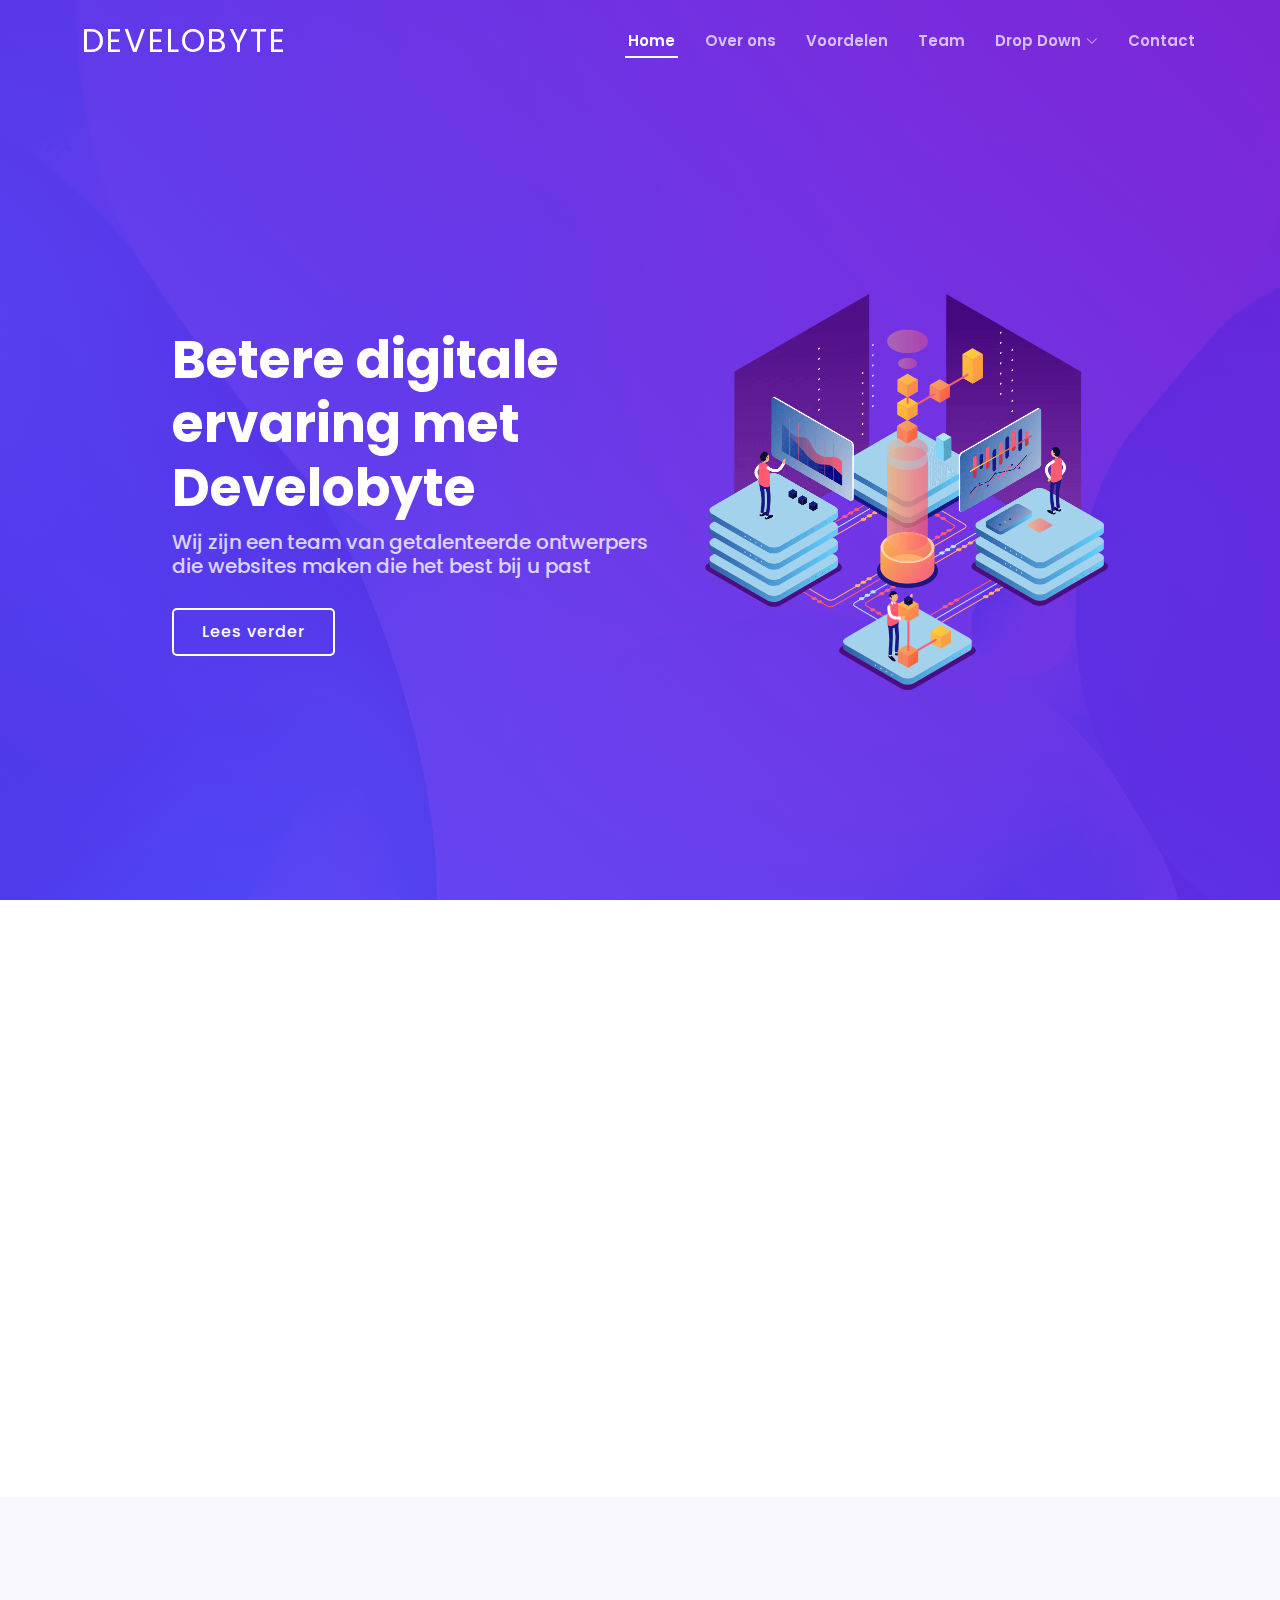
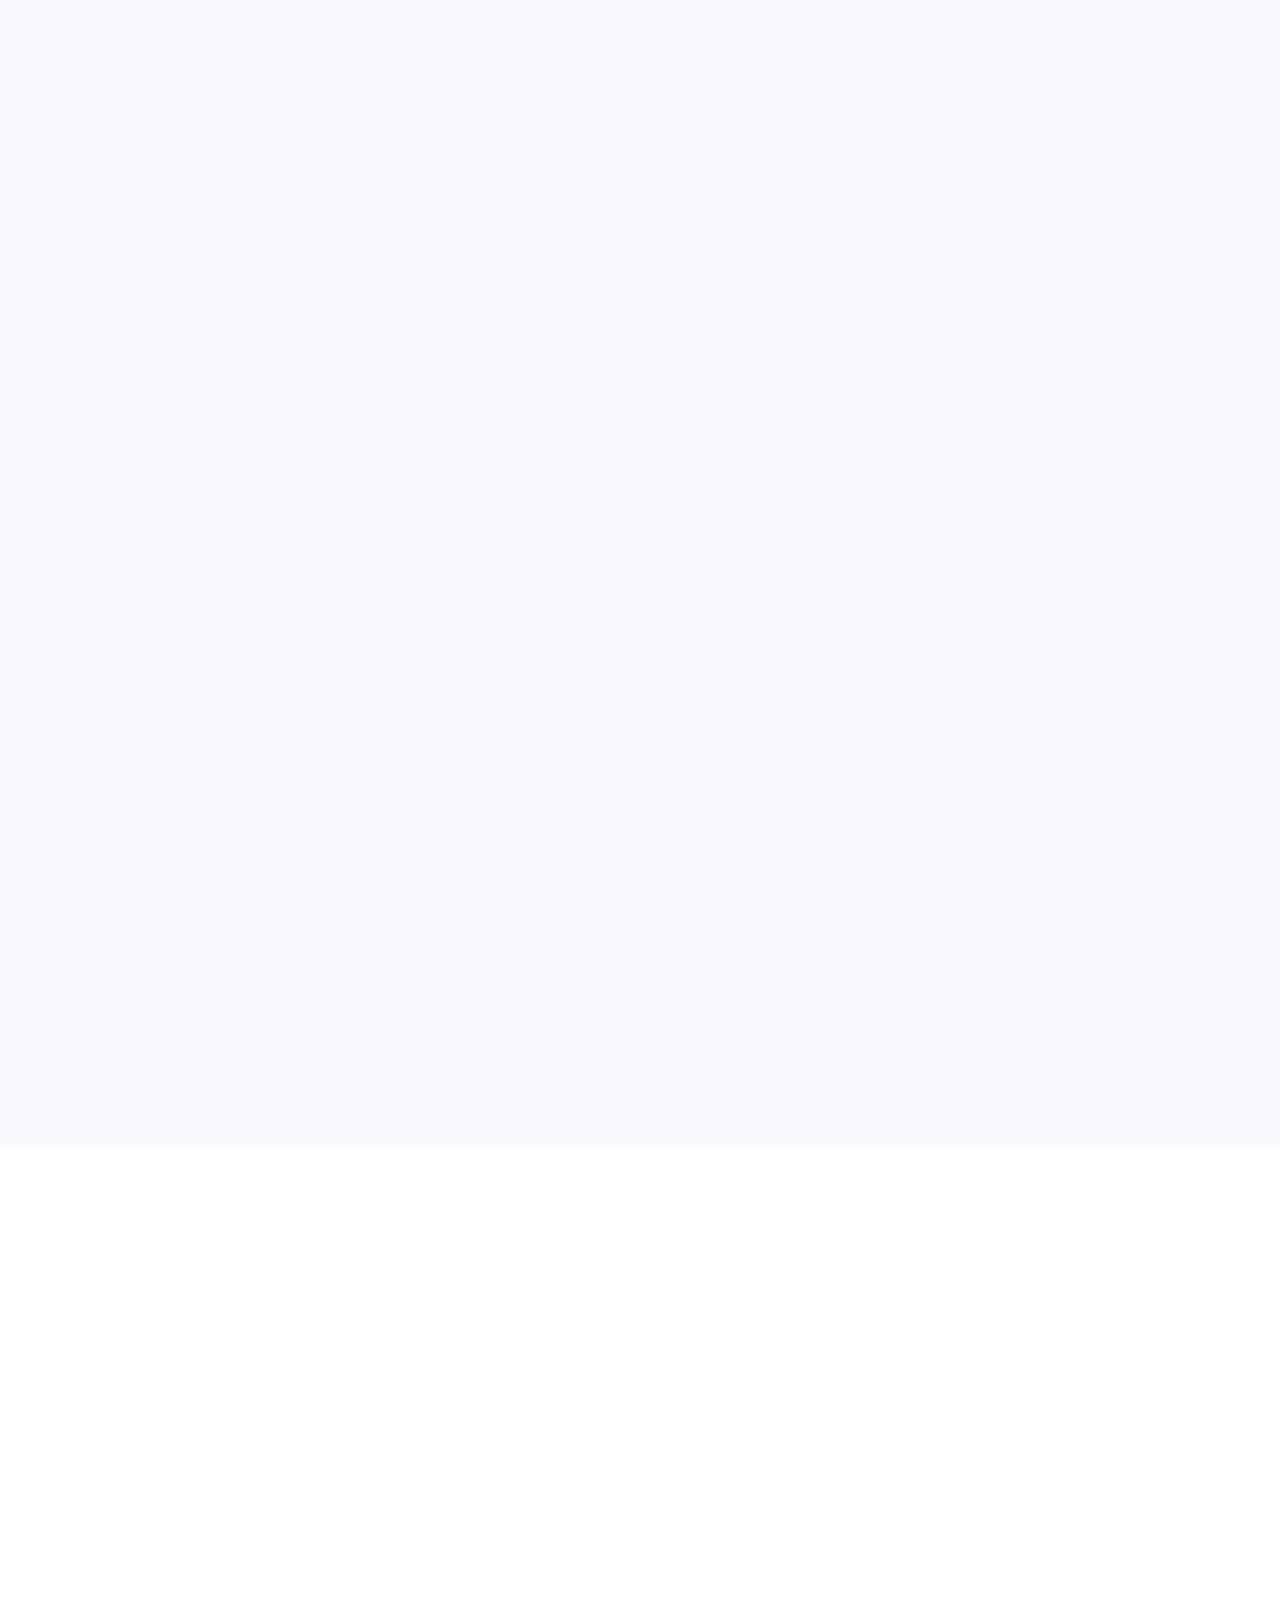
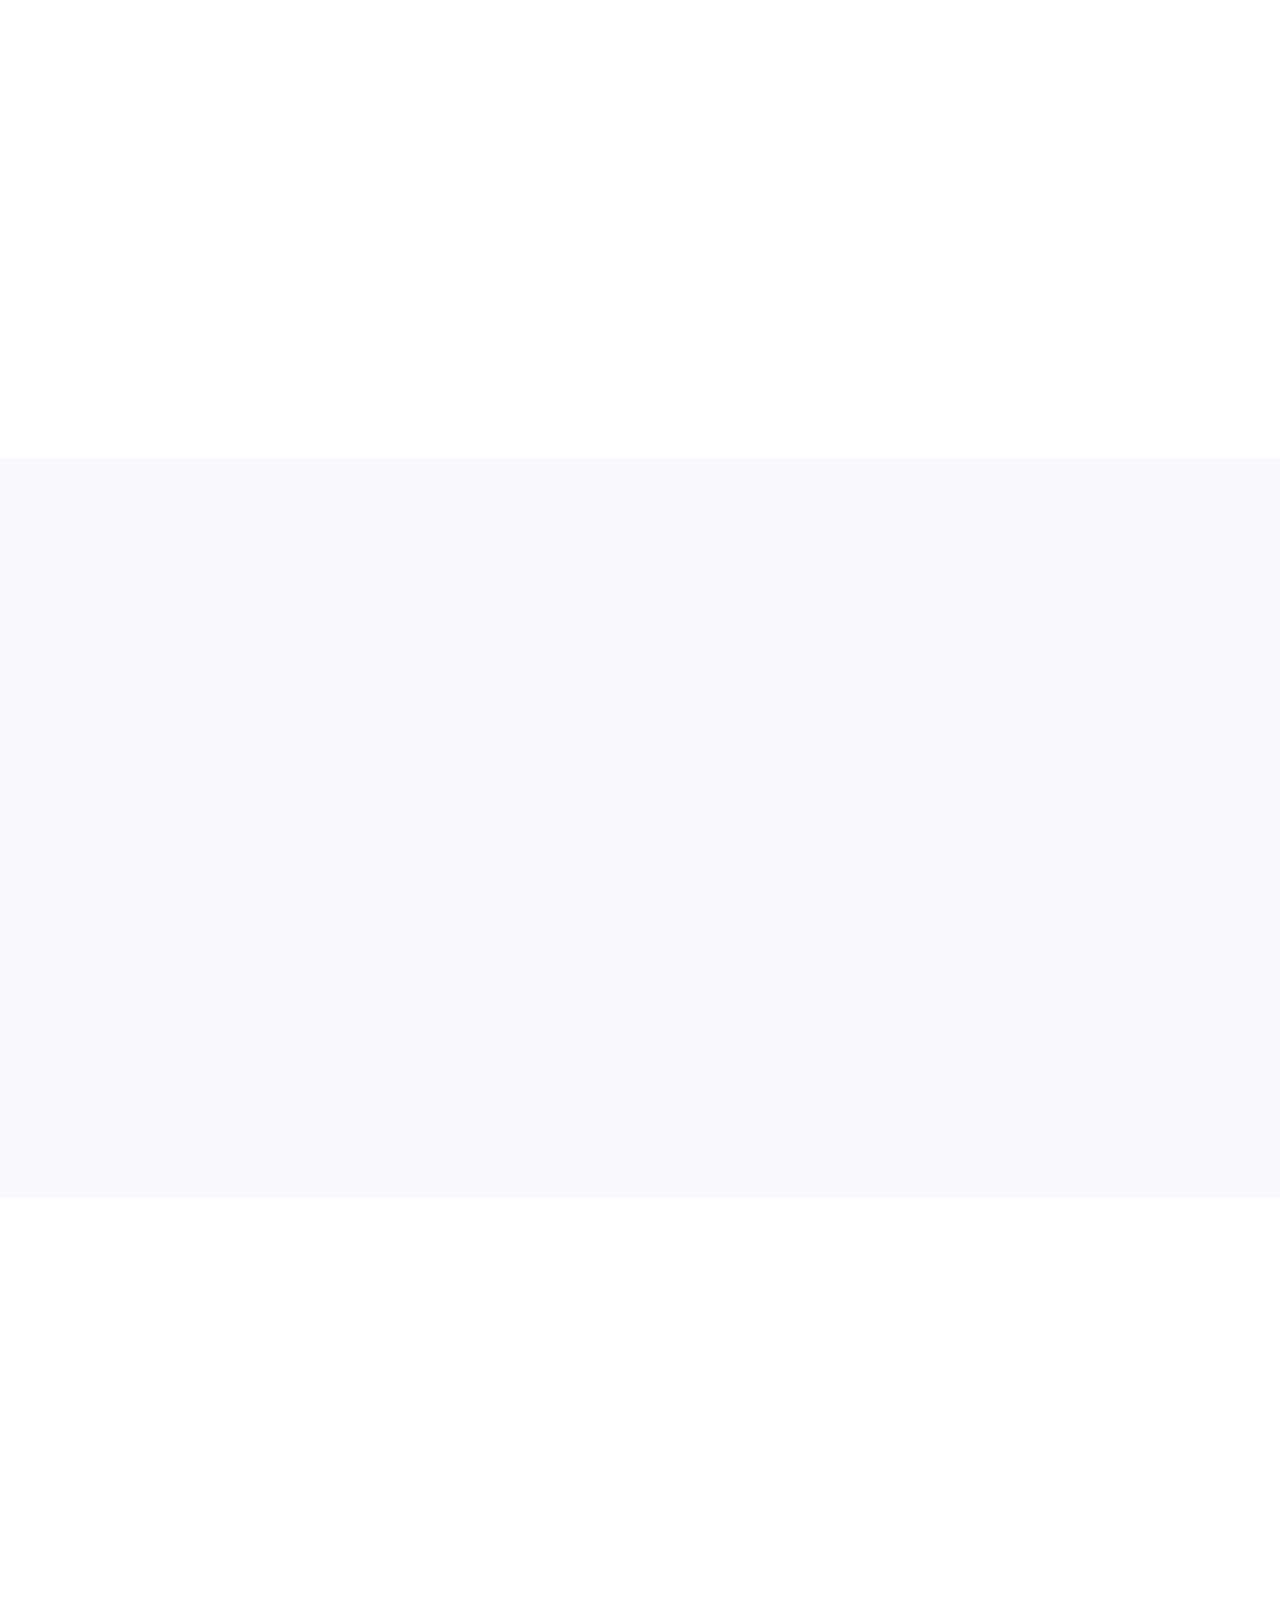
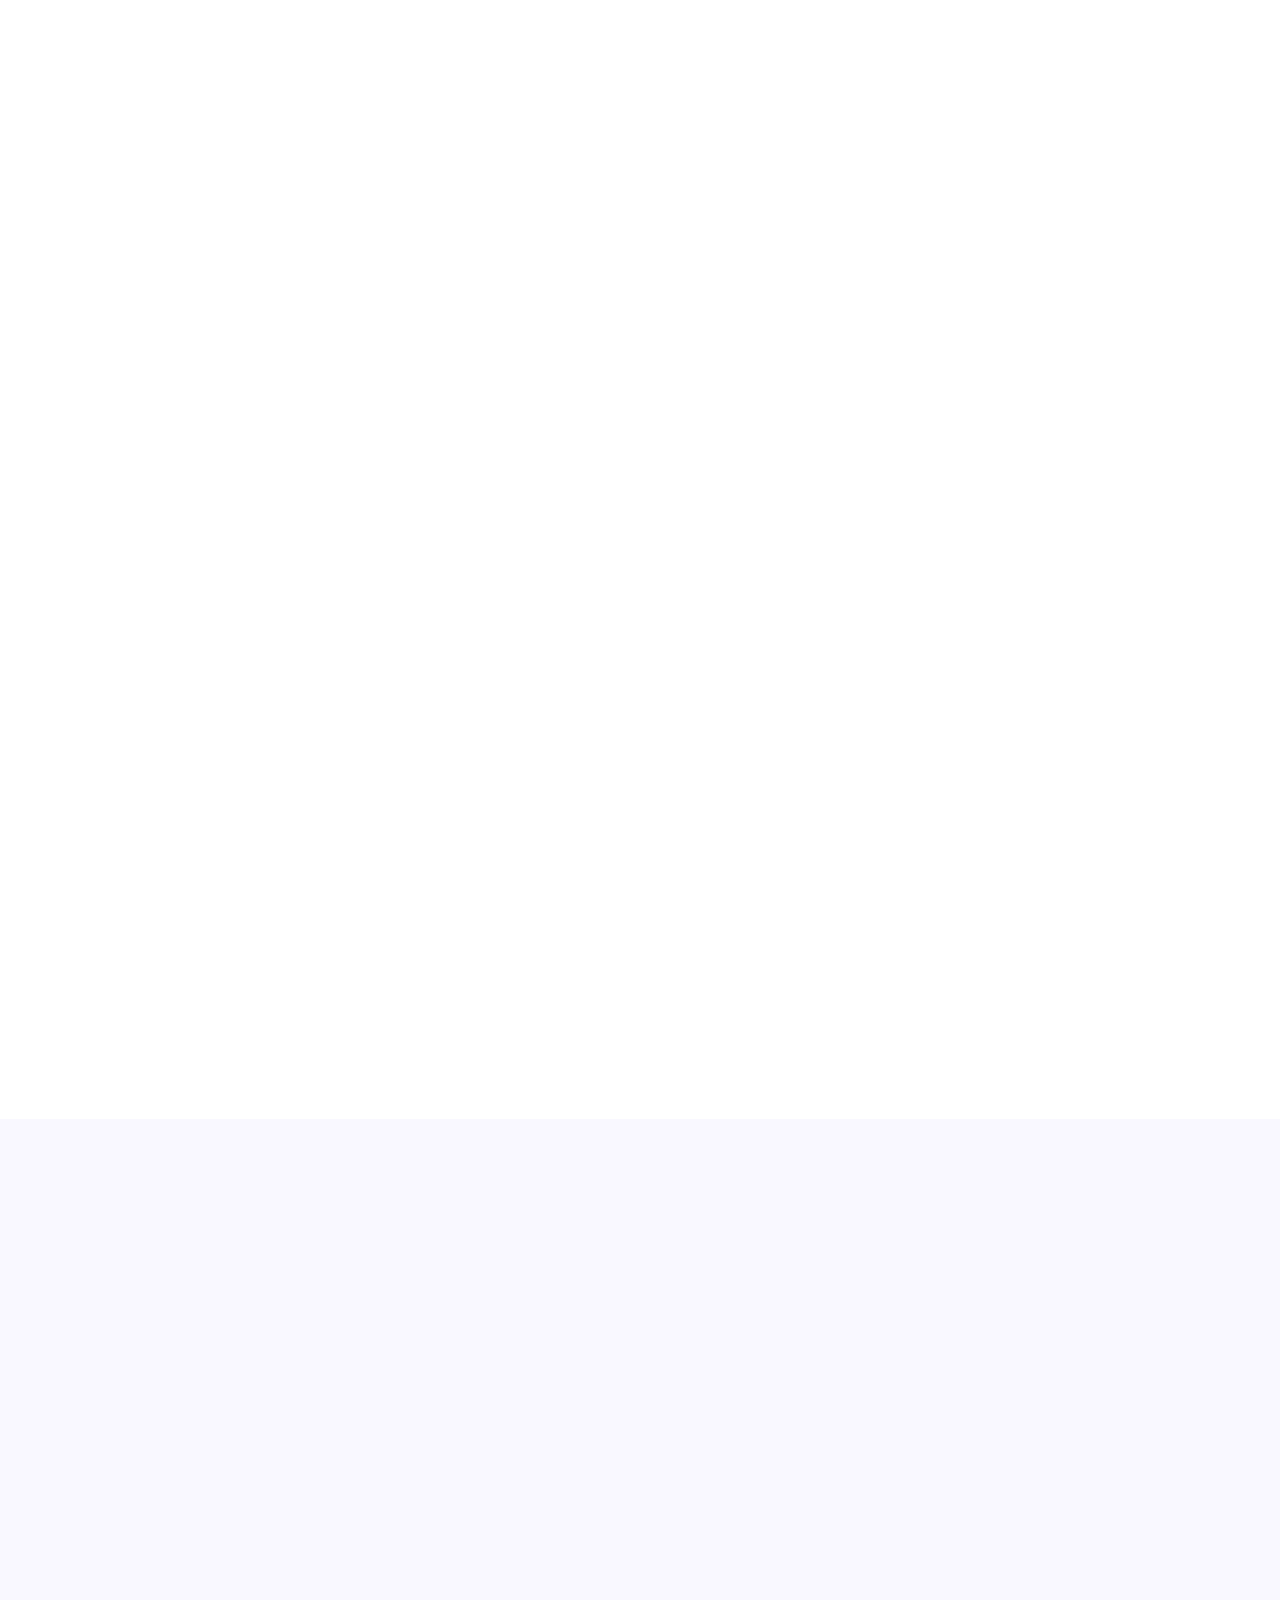
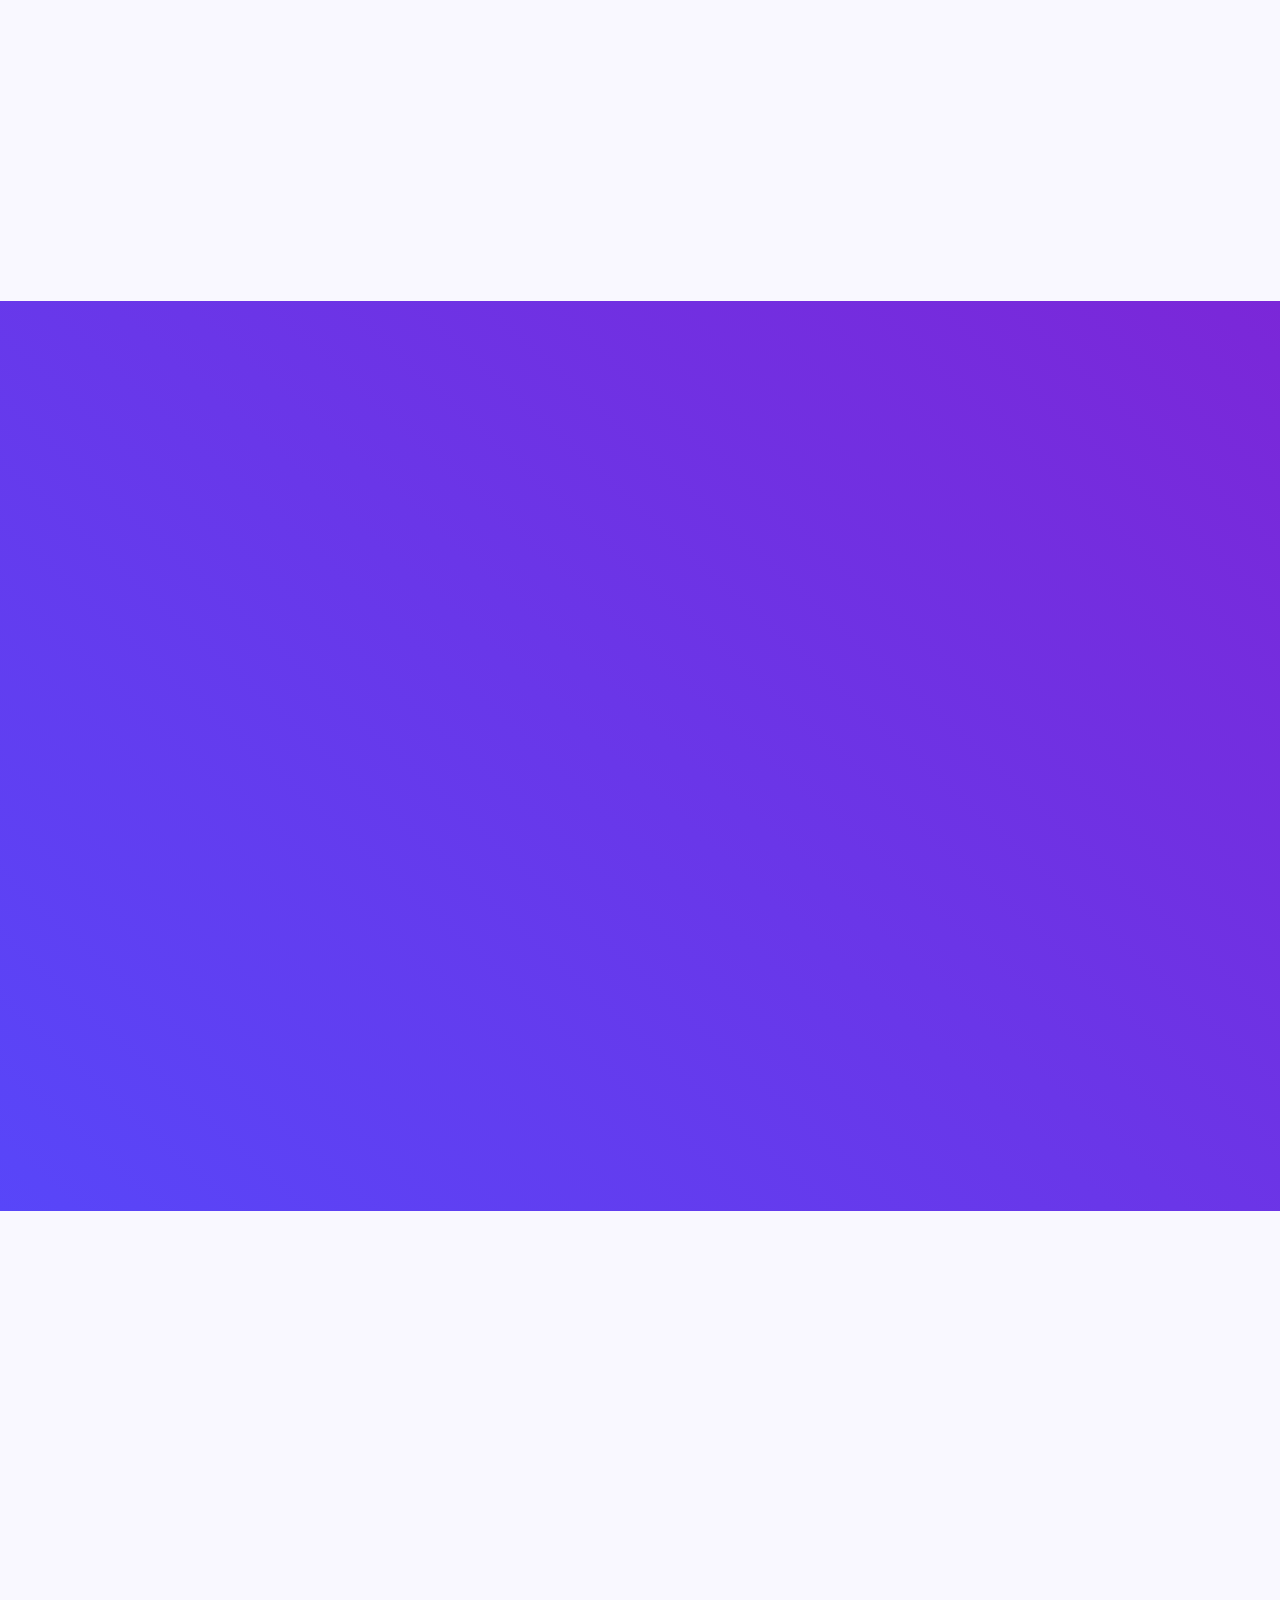
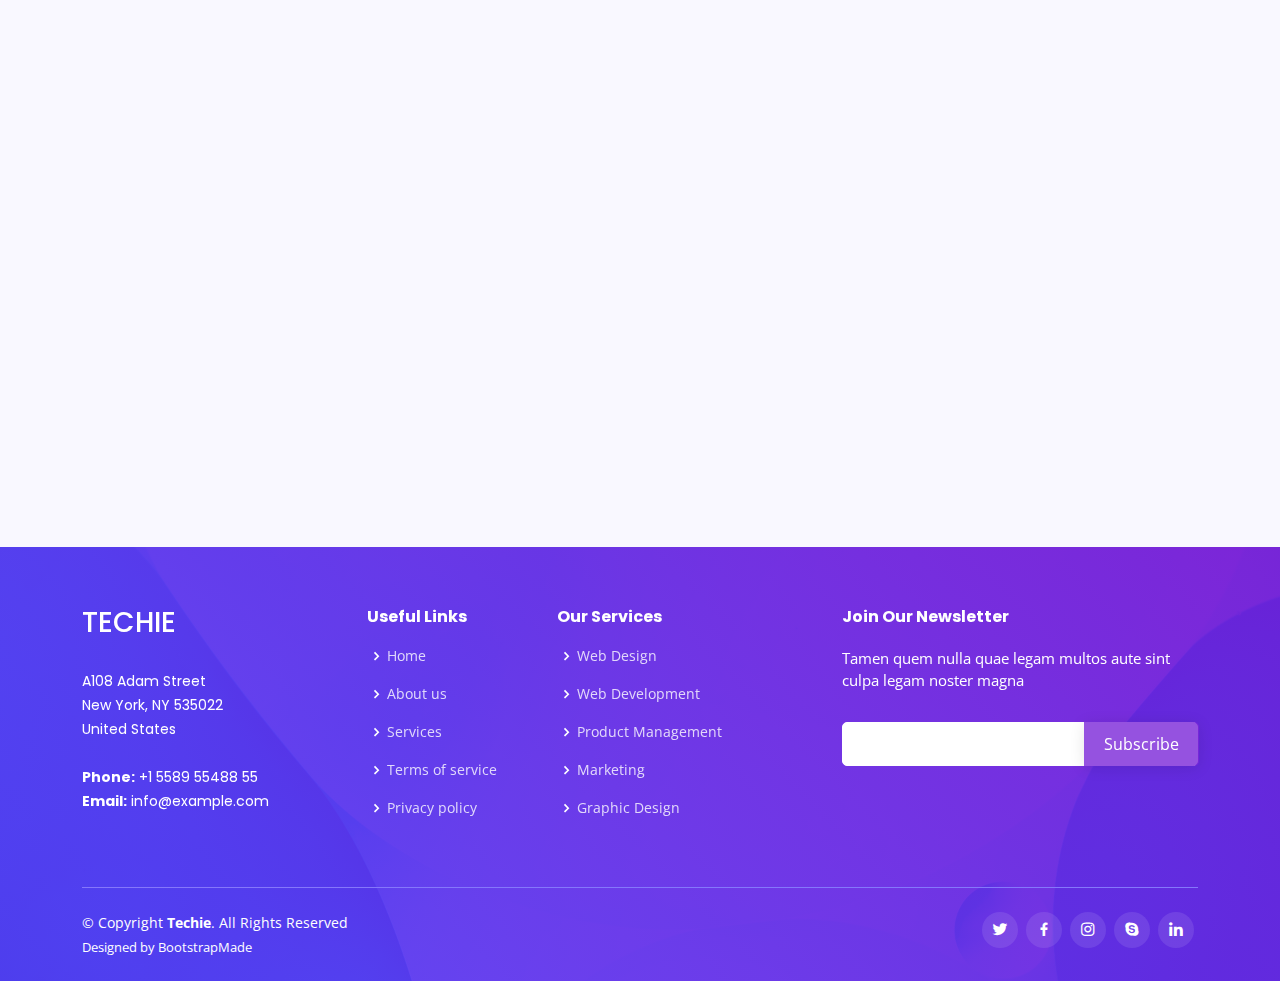
==== index.html @ fe15043e "Initial commit" ====
<!DOCTYPE html>
<html lang="en">

<head>
  <meta charset="utf-8">
  <meta content="width=device-width, initial-scale=1.0" name="viewport">

  <title>Develobyte</title>
  <meta content="Develobyte" name="description">
  <meta content="Develobyte" name="keywords">

  <!-- Favicons -->
  <link href="assets/img/favicon.png" rel="icon">
  <link href="assets/img/apple-touch-icon.png" rel="apple-touch-icon">

  <!-- Google Fonts -->
  <link href="https://fonts.googleapis.com/css?family=Open+Sans:300,300i,400,400i,600,600i,700,700i|Roboto:300,300i,400,400i,500,500i,600,600i,700,700i|Poppins:300,300i,400,400i,500,500i,600,600i,700,700i" rel="stylesheet">

  <!-- Vendor CSS Files -->
  <link href="assets/vendor/aos/aos.css" rel="stylesheet">
  <link href="assets/vendor/bootstrap/css/bootstrap.min.css" rel="stylesheet">
  <link href="assets/vendor/bootstrap-icons/bootstrap-icons.css" rel="stylesheet">
  <link href="assets/vendor/boxicons/css/boxicons.min.css" rel="stylesheet">
  <link href="assets/vendor/glightbox/css/glightbox.min.css" rel="stylesheet">
  <link href="assets/vendor/swiper/swiper-bundle.min.css" rel="stylesheet">

  <!-- Template Main CSS File -->
  <link href="assets/css/style.css" rel="stylesheet">

  <!-- =======================================================
  * Template Name: Techie
  * Updated: Sep 18 2023 with Bootstrap v5.3.2
  * Template URL: https://bootstrapmade.com/techie-free-skin-bootstrap-3/
  * Author: BootstrapMade.com
  * License: https://bootstrapmade.com/license/
  ======================================================== -->
</head>

<body>

  <!-- ======= Header ======= -->
  <header id="header" class="fixed-top ">
    <div class="container d-flex align-items-center justify-content-between">
      <h1 class="logo"><a href="index.html">Develobyte</a></h1>
      <!-- Uncomment below if you prefer to use an image logo -->
      <!-- <a href="index.html" class="logo"><img src="assets/img/logo.png" alt="" class="img-fluid"></a>-->

      <nav id="navbar" class="navbar">
        <ul>
          <li><a class="nav-link scrollto active" href="#hero">Home</a></li>
          <li><a class="nav-link scrollto" href="#about">Over ons</a></li>
          <li><a class="nav-link scrollto" href="#services">Voordelen</a></li>
          <!-- <li><a class="nav-link scrollto " href="#portfolio">Portfolio</a></li> -->
          <li><a class="nav-link scrollto" href="#team">Team</a></li>
          <li class="dropdown"><a href="#"><span>Drop Down</span> <i class="bi bi-chevron-down"></i></a>
            <ul>
              <li><a href="#">Drop Down 1</a></li>
              <li class="dropdown"><a href="#"><span>Deep Drop Down</span> <i class="bi bi-chevron-right"></i></a>
                <ul>
                  <li><a href="#">Deep Drop Down 1</a></li>
                  <li><a href="#">Deep Drop Down 2</a></li>
                  <li><a href="#">Deep Drop Down 3</a></li>
                  <li><a href="#">Deep Drop Down 4</a></li>
                  <li><a href="#">Deep Drop Down 5</a></li>
                </ul>
              </li>
              <li><a href="#">Drop Down 2</a></li>
              <li><a href="#">Drop Down 3</a></li>
              <li><a href="#">Drop Down 4</a></li>
            </ul>
          </li>
          <li><a class="nav-link scrollto" href="#contact">Contact</a></li>
          <!-- <li><a class="getstarted scrollto" href="#about">Begin eraan!</a></li> -->
        </ul>
        <i class="bi bi-list mobile-nav-toggle"></i>
      </nav><!-- .navbar -->

    </div>
  </header><!-- End Header -->

  <!-- ======= Hero Section ======= -->
  <section id="hero" class="d-flex align-items-center">

    <div class="container-fluid" data-aos="fade-up">
      <div class="row justify-content-center">
        <div class="col-xl-5 col-lg-6 pt-3 pt-lg-0 order-2 order-lg-1 d-flex flex-column justify-content-center">
          <h1>Betere digitale ervaring met Develobyte</h1>
          <h2>Wij zijn een team van getalenteerde ontwerpers die websites maken die het best bij u past</h2>
          <div><a href="#about" class="btn-get-started scrollto">Lees verder</a></div>
        </div>
        <div class="col-xl-4 col-lg-6 order-1 order-lg-2 hero-img" data-aos="zoom-in" data-aos-delay="150">
          <img src="assets/img/hero-img.png" class="img-fluid animated" alt="">
        </div>
      </div>
    </div>

  </section><!-- End Hero -->

  <main id="main">

    <!-- ======= About Section ======= -->
    <section id="about" class="about">
      <div class="container">

        <div class="row">
          <div class="col-lg-6 order-1 order-lg-2" data-aos="zoom-in" data-aos-delay="150">
            <img src="assets/img/about.jpg" class="img-fluid" alt="">
          </div>
          <div class="col-lg-6 pt-4 pt-lg-0 order-2 order-lg-1 content" data-aos="fade-right">
            <h3>Wie zijn wij?</h3>
            <p class="fst-italic">
              Wij zijn een webdesign bedrijf die zich focust op het maken van websites voor kleine bedrijven.
            </p>
            <ul>
              <li><i class="bi bi-check-circle"></i> We bieden websites aan die het best bij uw bedrijf past</li>
              <li><i class="bi bi-check-circle"></i> We zorgen ervoor dat ze compatibel zijn op alle apparaten</li>
              <li><i class="bi bi-check-circle"></i> We maken de website gebruiksvriendelijk voor uw klanten</li>
            </ul>
            <a href="#services" class="read-more" style="padding-right:1.5rem;"> Lees verder<i class="bi bi-long-arrow-right"></i></a>
          </div>
        </div>

      </div>
    </section><!-- End About Section -->
    <!-- ======= Counts Section ======= -->
    <!--     <section id="counts" class="counts">
      <div class="container">

        <div class="row counters">

          <div class="col-lg-3 col-6 text-center">
            <span data-purecounter-start="0" data-purecounter-end="232" data-purecounter-duration="1" class="purecounter"></span>
            <p>Clients</p>
          </div>

          <div class="col-lg-3 col-6 text-center">
            <span data-purecounter-start="0" data-purecounter-end="521" data-purecounter-duration="1" class="purecounter"></span>
            <p>Projects</p>
          </div>

          <div class="col-lg-3 col-6 text-center">
            <span data-purecounter-start="0" data-purecounter-end="1463" data-purecounter-duration="1" class="purecounter"></span>
            <p>Hours Of Support</p>
          </div>

          <div class="col-lg-3 col-6 text-center">
            <span data-purecounter-start="0" data-purecounter-end="15" data-purecounter-duration="1" class="purecounter"></span>
            <p>Hard Workers</p>
          </div>

        </div>

      </div>
    </section>
    -->
    <!-- End Counts Section -->

    <!-- ======= Services Section ======= -->
    <section id="services" class="services section-bg">
      <div class="container" data-aos="fade-up">

        <div class="section-title">
          <h2>Voordelen</h2>
          <p>Wat kunt u verwachten als u voor Develobyte kiest?</p>
        </div>

        <div class="row gy-4">
          <div class="col-lg-4 col-md-6 d-flex align-items-stretch" data-aos="zoom-in" data-aos-delay="100">
            <div class="icon-box iconbox-blue">
              <div class="icon">
                <svg width="100" height="100" viewBox="0 0 600 600" xmlns="http://www.w3.org/2000/svg">
                  <path stroke="none" stroke-width="0" fill="#f5f5f5" d="M300,521.0016835830174C376.1290562159157,517.8887921683347,466.0731472004068,529.7835943286574,510.70327084640275,468.03025145048787C554.3714126377745,407.6079735673963,508.03601936045806,328.9844924480964,491.2728898941984,256.3432110539036C474.5976632858925,184.082847569629,479.9380746630129,96.60480741107993,416.23090153303,58.64404602377083C348.86323505073057,18.502131276798302,261.93793281208167,40.57373210992963,193.5410806939664,78.93577620505333C130.42746243093433,114.334589627462,98.30271207620316,179.96522072025542,76.75703585869454,249.04625023123273C51.97151888228291,328.5150500222984,13.704378332031375,421.85034740162234,66.52175969318436,486.19268352777647C119.04800174914682,550.1803526380478,217.28368757567262,524.383925680826,300,521.0016835830174"></path>
                </svg>
                <i class="bx bxl-dribbble"></i>
              </div>
              <h4><a href="">SEO-vriendelijke Websites</a></h4>
              <p>Develobyte houdt rekening met zoekmachineoptimalisatie (SEO) bij het ontwerpen van websites. Dit betekent dat de website gemakkelijker vindbaar is voor potentiële klanten.</p>
            </div>
          </div>

          <div class="col-lg-4 col-md-6 d-flex align-items-stretch" data-aos="zoom-in" data-aos-delay="200">
            <div class="icon-box iconbox-orange ">
              <div class="icon">
                <svg width="100" height="100" viewBox="0 0 600 600" xmlns="http://www.w3.org/2000/svg">
                  <path stroke="none" stroke-width="0" fill="#f5f5f5" d="M300,582.0697525312426C382.5290701553225,586.8405444964366,449.9789794690241,525.3245884688669,502.5850820975895,461.55621195738473C556.606425686781,396.0723002908107,615.8543463187945,314.28637112970534,586.6730223649479,234.56875336149918C558.9533121215079,158.8439757836574,454.9685369536778,164.00468322053177,381.49747125262974,130.76875717737553C312.15926192815925,99.40240125094834,248.97055460311594,18.661163978235184,179.8680185752513,50.54337015887873C110.5421016452524,82.52863877960104,119.82277516462835,180.83849132639028,109.12597500060166,256.43424936330496C100.08760227029461,320.3096726198365,92.17705696193138,384.0621239912766,124.79988738764834,439.7174275375508C164.83382741302287,508.01625554203684,220.96474134820875,577.5009287672846,300,582.0697525312426"></path>
                </svg>
                <i class="bx bx-file"></i>
              </div>
              <h4><a href="">Betaalbare Tarieven</a></h4>
              <p>Develobyte biedt concurrerende tarieven voor zijn diensten, waardoor hoogwaardige webdesign en ontwikkeling voor een breed scala aan budgetten toegankelijk is.</p>
            </div>
          </div>

          <div class="col-lg-4 col-md-6 d-flex align-items-stretch" data-aos="zoom-in" data-aos-delay="300">
            <div class="icon-box iconbox-pink">
              <div class="icon">
                <svg width="100" height="100" viewBox="0 0 600 600" xmlns="http://www.w3.org/2000/svg">
                  <path stroke="none" stroke-width="0" fill="#f5f5f5" d="M300,541.5067337569781C382.14930387511276,545.0595476570109,479.8736841581634,548.3450877840088,526.4010558755058,480.5488172755941C571.5218469581645,414.80211281144784,517.5187510058486,332.0715597781072,496.52539010469104,255.14436215662573C477.37192572678356,184.95920475031193,473.57363656557914,105.61284051026155,413.0603344069578,65.22779650032875C343.27470386102294,18.654635553484475,251.2091493199835,5.337323636656869,175.0934190732945,40.62881213300186C97.87086631185822,76.43348514350839,51.98124368387456,156.15599469081315,36.44837278890362,239.84606092416172C21.716077023791087,319.22268207091537,43.775223500013084,401.1760424656574,96.891909868211,461.97329694683043C147.22146801428983,519.5804099606455,223.5754009179313,538.201503339737,300,541.5067337569781"></path>
                </svg>
                <i class="bx bx-tachometer"></i>
              </div>
              <h4><a href="">Snelle Doorlooptijden</a></h4>
              <p>Efficiëntie is belangrijk in de wereld van webdesign. Develobyte streeft naar snelle doorlooptijden zonder concessies te doen aan de kwaliteit. Dit betekent dat klanten hun websites snel kunnen lanceren en in gebruik kunnen nemen.</p>
            </div>
          </div>

          <div class="col-lg-4 col-md-6 d-flex align-items-stretch" data-aos="zoom-in" data-aos-delay="100">
            <div class="icon-box iconbox-yellow">
              <div class="icon">
                <svg width="100" height="100" viewBox="0 0 600 600" xmlns="http://www.w3.org/2000/svg">
                  <path stroke="none" stroke-width="0" fill="#f5f5f5" d="M300,503.46388370962813C374.79870501325706,506.71871716319447,464.8034551963731,527.1746412648533,510.4981551193396,467.86667711651364C555.9287308511215,408.9015244558933,512.6030010748507,327.5744911775523,490.211057578863,256.5855673507754C471.097692560561,195.9906835881958,447.69079081568157,138.11976852964426,395.19560036434837,102.3242989838813C329.3053358748298,57.3949838291264,248.02791733380457,8.279543830951368,175.87071277845988,42.242879143198664C103.41431057327972,76.34704239035025,93.79494320519305,170.9812938413882,81.28167332365135,250.07896920659033C70.17666984294237,320.27484674793965,64.84698225790005,396.69656628748305,111.28512138212992,450.4950937839243C156.20124167950087,502.5303643271138,231.32542653798444,500.4755392045468,300,503.46388370962813"></path>
                </svg>
                <i class="bx bx-layer"></i>
              </div>
              <h4><a href="">Nemo Enim</a></h4>
              <p>At vero eos et accusamus et iusto odio dignissimos ducimus qui blanditiis</p>
            </div>
          </div>

          <div class="col-lg-4 col-md-6 d-flex align-items-stretch" data-aos="zoom-in" data-aos-delay="200">
            <div class="icon-box iconbox-red">
              <div class="icon">
                <svg width="100" height="100" viewBox="0 0 600 600" xmlns="http://www.w3.org/2000/svg">
                  <path stroke="none" stroke-width="0" fill="#f5f5f5" d="M300,532.3542879108572C369.38199826031484,532.3153073249985,429.10787420159085,491.63046689027357,474.5244479745417,439.17860296908856C522.8885846962883,383.3225815378663,569.1668002868075,314.3205725914397,550.7432151929288,242.7694973846089C532.6665558377875,172.5657663291529,456.2379748765914,142.6223662098291,390.3689995646985,112.34683881706744C326.66090330228417,83.06452184765237,258.84405631176094,53.51806209861945,193.32584062364296,78.48882559362697C121.61183558270385,105.82097193414197,62.805066853699245,167.19869350419734,48.57481801355237,242.6138429142374C34.843463184063346,315.3850353017275,76.69343916112496,383.4422959591041,125.22947124332185,439.3748458443577C170.7312796277747,491.8107796887764,230.57421082200815,532.3932930995766,300,532.3542879108572"></path>
                </svg>
                <i class="bx bx-slideshow"></i>
              </div>
              <h4><a href="">Creatief Ontwerp</a></h4>
              <p>Develobyte staat bekend om zijn creatieve benadering van webdesign. Ze hebben een oog voor esthetiek en kunnen unieke en aantrekkelijke ontwerpen maken die de aandacht van bezoekers trekken en een blijvende indruk achterlaten.</p>
            </div>
          </div>

          <div class="col-lg-4 col-md-6 d-flex align-items-stretch" data-aos="zoom-in" data-aos-delay="300">
            <div class="icon-box iconbox-teal">
              <div class="icon">
                <svg width="100" height="100" viewBox="0 0 600 600" xmlns="http://www.w3.org/2000/svg">
                  <path stroke="none" stroke-width="0" fill="#f5f5f5" d="M300,566.797414625762C385.7384707136149,576.1784315230908,478.7894351017131,552.8928747891023,531.9192734346935,484.94944893311C584.6109503024035,417.5663521118492,582.489472248146,322.67544863468447,553.9536738515405,242.03673114598146C529.1557734026468,171.96086150256528,465.24506316201064,127.66468636344209,395.9583748389544,100.7403814666027C334.2173773831606,76.7482773500951,269.4350130405921,84.62216499799875,207.1952322260088,107.2889140133804C132.92018162631612,134.33871894543012,41.79353780512637,160.00259165414826,22.644507872594943,236.69541883565114C3.319112789854554,314.0945973066697,72.72355303640163,379.243833228382,124.04198916343866,440.3218312028393C172.9286146004772,498.5055451809895,224.45579914871206,558.5317968840102,300,566.797414625762"></path>
                </svg>
                <i class="bx bx-arch"></i>
              </div>
              <h4><a href="">Onderhoud en Ondersteuning</a></h4>
              <p>Develobyte biedt niet alleen webdesign, maar ook doorlopend onderhoud en ondersteuning aan hun klanten. Dit zorgt ervoor dat de websites up-to-date blijven, veilig zijn en goed blijven presteren, zelfs na de lancering.</p>
            </div>
          </div>

        </div>

      </div>
    </section><!-- End Services Section -->

    <!-- ======= Features Section ======= -->
    <section id="features" class="features">
      <div class="container" data-aos="fade-up">

        <div class="section-title">
          <h2>Features</h2>
          <p>Magnam dolores commodi suscipit. Necessitatibus eius consequatur ex aliquid fuga eum quidem. Sit sint consectetur velit. Quisquam quos quisquam cupiditate. Et nemo qui impedit suscipit alias ea. Quia fugiat sit in iste officiis commodi quidem hic quas.</p>
        </div>

        <div class="row">
          <div class="col-lg-6 order-2 order-lg-1 d-flex flex-column align-items-lg-center">
            <div class="icon-box mt-5 mt-lg-0" data-aos="fade-up" data-aos-delay="100">
              <i class="bx bx-receipt"></i>
              <h4>Est labore ad</h4>
              <p>Consequuntur sunt aut quasi enim aliquam quae harum pariatur laboris nisi ut aliquip</p>
            </div>
            <div class="icon-box mt-5" data-aos="fade-up" data-aos-delay="200">
              <i class="bx bx-cube-alt"></i>
              <h4>Harum esse qui</h4>
              <p>Excepteur sint occaecat cupidatat non proident, sunt in culpa qui officia deserunt</p>
            </div>
            <div class="icon-box mt-5" data-aos="fade-up" data-aos-delay="300">
              <i class="bx bx-images"></i>
              <h4>Aut occaecati</h4>
              <p>Aut suscipit aut cum nemo deleniti aut omnis. Doloribus ut maiores omnis facere</p>
            </div>
            <div class="icon-box mt-5" data-aos="fade-up" data-aos-delay="400">
              <i class="bx bx-shield"></i>
              <h4>Beatae veritatis</h4>
              <p>Expedita veritatis consequuntur nihil tempore laudantium vitae denat pacta</p>
            </div>
          </div>
          <div class="image col-lg-6 order-1 order-lg-2 " data-aos="zoom-in" data-aos-delay="100">
            <img src="assets/img/features.svg" alt="" class="img-fluid">
          </div>
        </div>

      </div>
    </section><!-- End Features Section -->

    <!-- ======= Testimonials Section ======= -->
    <section id="testimonials" class="testimonials section-bg">
      <div class="container" data-aos="fade-up">

        <div class="section-title">
          <h2>Testimonials</h2>
          <p>Magnam dolores commodi suscipit. Necessitatibus eius consequatur ex aliquid fuga eum quidem. Sit sint consectetur velit. Quisquam quos quisquam cupiditate. Et nemo qui impedit suscipit alias ea. Quia fugiat sit in iste officiis commodi quidem hic quas.</p>
        </div>

        <div class="testimonials-slider swiper" data-aos="fade-up" data-aos-delay="100">
          <div class="swiper-wrapper">

            <div class="swiper-slide">
              <div class="testimonial-item">
                <p>
                  <i class="bx bxs-quote-alt-left quote-icon-left"></i>
                  Proin iaculis purus consequat sem cure digni ssim donec porttitora entum suscipit rhoncus. Accusantium quam, ultricies eget id, aliquam eget nibh et. Maecen aliquam, risus at semper.
                  <i class="bx bxs-quote-alt-right quote-icon-right"></i>
                </p>
                <img src="assets/img/testimonials/testimonials-1.jpg" class="testimonial-img" alt="">
                <h3>Saul Goodman</h3>
                <h4>Ceo &amp; Founder</h4>
              </div>
            </div><!-- End testimonial item -->

            <div class="swiper-slide">
              <div class="testimonial-item">
                <p>
                  <i class="bx bxs-quote-alt-left quote-icon-left"></i>
                  Export tempor illum tamen malis malis eram quae irure esse labore quem cillum quid cillum eram malis quorum velit fore eram velit sunt aliqua noster fugiat irure amet legam anim culpa.
                  <i class="bx bxs-quote-alt-right quote-icon-right"></i>
                </p>
                <img src="assets/img/testimonials/testimonials-2.jpg" class="testimonial-img" alt="">
                <h3>Sara Wilsson</h3>
                <h4>Designer</h4>
              </div>
            </div><!-- End testimonial item -->

            <div class="swiper-slide">
              <div class="testimonial-item">
                <p>
                  <i class="bx bxs-quote-alt-left quote-icon-left"></i>
                  Enim nisi quem export duis labore cillum quae magna enim sint quorum nulla quem veniam duis minim tempor labore quem eram duis noster aute amet eram fore quis sint minim.
                  <i class="bx bxs-quote-alt-right quote-icon-right"></i>
                </p>
                <img src="assets/img/testimonials/testimonials-3.jpg" class="testimonial-img" alt="">
                <h3>Jena Karlis</h3>
                <h4>Store Owner</h4>
              </div>
            </div><!-- End testimonial item -->

            <div class="swiper-slide">
              <div class="testimonial-item">
                <p>
                  <i class="bx bxs-quote-alt-left quote-icon-left"></i>
                  Fugiat enim eram quae cillum dolore dolor amet nulla culpa multos export minim fugiat minim velit minim dolor enim duis veniam ipsum anim magna sunt elit fore quem dolore labore.
                  <i class="bx bxs-quote-alt-right quote-icon-right"></i>
                </p>
                <img src="assets/img/testimonials/testimonials-4.jpg" class="testimonial-img" alt="">
                <h3>Matt Brandon</h3>
                <h4>Freelancer</h4>
              </div>
            </div><!-- End testimonial item -->

            <div class="swiper-slide">
              <div class="testimonial-item">
                <p>
                  <i class="bx bxs-quote-alt-left quote-icon-left"></i>
                  Quis quorum aliqua sint quem legam fore sunt eram irure aliqua veniam tempor noster veniam enim culpa labore duis sunt culpa nulla illum cillum fugiat legam esse veniam culpa.
                  <i class="bx bxs-quote-alt-right quote-icon-right"></i>
                </p>
                <img src="assets/img/testimonials/testimonials-5.jpg" class="testimonial-img" alt="">
                <h3>John Larson</h3>
                <h4>Entrepreneur</h4>
              </div>
            </div><!-- End testimonial item -->

          </div>
          <div class="swiper-pagination"></div>
        </div>

      </div>
    </section><!-- End Testimonials Section -->

    <!-- ======= Portfolio Section ======= -->
    <section id="portfolio" class="portfolio">
      <div class="container" data-aos="fade-up">

        <div class="section-title">
          <h2>Portfolio</h2>
          <p>Magnam dolores commodi suscipit. Necessitatibus eius consequatur ex aliquid fuga eum quidem. Sit sint consectetur velit. Quisquam quos quisquam cupiditate. Et nemo qui impedit suscipit alias ea. Quia fugiat sit in iste officiis commodi quidem hic quas.</p>
        </div>

        <div class="row">
          <div class="col-lg-12 d-flex justify-content-center">
            <ul id="portfolio-flters">
              <li data-filter="*" class="filter-active">All</li>
              <li data-filter=".filter-app">App</li>
              <li data-filter=".filter-card">Card</li>
              <li data-filter=".filter-web">Web</li>
            </ul>
          </div>
        </div>

        <div class="row portfolio-container">

          <div class="col-lg-4 col-md-6 portfolio-item filter-app">
            <div class="portfolio-wrap">
              <img src="assets/img/portfolio/portfolio-1.jpg" class="img-fluid" alt="">
              <div class="portfolio-info">
                <h4>App 1</h4>
                <p>App</p>
              </div>
              <div class="portfolio-links">
                <a href="assets/img/portfolio/portfolio-1.jpg" data-gallery="portfolioGallery" class="portfolio-lightbox" title="App 1"><i class="bx bx-plus"></i></a>
                <a href="portfolio-details.html" title="More Details"><i class="bx bx-link"></i></a>
              </div>
            </div>
          </div>

          <div class="col-lg-4 col-md-6 portfolio-item filter-web">
            <div class="portfolio-wrap">
              <img src="assets/img/portfolio/portfolio-2.jpg" class="img-fluid" alt="">
              <div class="portfolio-info">
                <h4>Web 3</h4>
                <p>Web</p>
              </div>
              <div class="portfolio-links">
                <a href="assets/img/portfolio/portfolio-2.jpg" data-gallery="portfolioGallery" class="portfolio-lightbox" title="Web 3"><i class="bx bx-plus"></i></a>
                <a href="portfolio-details.html" title="More Details"><i class="bx bx-link"></i></a>
              </div>
            </div>
          </div>

          <div class="col-lg-4 col-md-6 portfolio-item filter-app">
            <div class="portfolio-wrap">
              <img src="assets/img/portfolio/portfolio-3.jpg" class="img-fluid" alt="">
              <div class="portfolio-info">
                <h4>App 2</h4>
                <p>App</p>
              </div>
              <div class="portfolio-links">
                <a href="assets/img/portfolio/portfolio-3.jpg" data-gallery="portfolioGallery" class="portfolio-lightbox" title="App 2"><i class="bx bx-plus"></i></a>
                <a href="portfolio-details.html" title="More Details"><i class="bx bx-link"></i></a>
              </div>
            </div>
          </div>

          <div class="col-lg-4 col-md-6 portfolio-item filter-card">
            <div class="portfolio-wrap">
              <img src="assets/img/portfolio/portfolio-4.jpg" class="img-fluid" alt="">
              <div class="portfolio-info">
                <h4>Card 2</h4>
                <p>Card</p>
              </div>
              <div class="portfolio-links">
                <a href="assets/img/portfolio/portfolio-4.jpg" data-gallery="portfolioGallery" class="portfolio-lightbox" title="Card 2"><i class="bx bx-plus"></i></a>
                <a href="portfolio-details.html" title="More Details"><i class="bx bx-link"></i></a>
              </div>
            </div>
          </div>

          <div class="col-lg-4 col-md-6 portfolio-item filter-web">
            <div class="portfolio-wrap">
              <img src="assets/img/portfolio/portfolio-5.jpg" class="img-fluid" alt="">
              <div class="portfolio-info">
                <h4>Web 2</h4>
                <p>Web</p>
              </div>
              <div class="portfolio-links">
                <a href="assets/img/portfolio/portfolio-5.jpg" data-gallery="portfolioGallery" class="portfolio-lightbox" title="Web 2"><i class="bx bx-plus"></i></a>
                <a href="portfolio-details.html" title="More Details"><i class="bx bx-link"></i></a>
              </div>
            </div>
          </div>

          <div class="col-lg-4 col-md-6 portfolio-item filter-app">
            <div class="portfolio-wrap">
              <img src="assets/img/portfolio/portfolio-6.jpg" class="img-fluid" alt="">
              <div class="portfolio-info">
                <h4>App 3</h4>
                <p>App</p>
              </div>
              <div class="portfolio-links">
                <a href="assets/img/portfolio/portfolio-6.jpg" data-gallery="portfolioGallery" class="portfolio-lightbox" title="App 3"><i class="bx bx-plus"></i></a>
                <a href="portfolio-details.html" title="More Details"><i class="bx bx-link"></i></a>
              </div>
            </div>
          </div>

          <div class="col-lg-4 col-md-6 portfolio-item filter-card">
            <div class="portfolio-wrap">
              <img src="assets/img/portfolio/portfolio-7.jpg" class="img-fluid" alt="">
              <div class="portfolio-info">
                <h4>Card 1</h4>
                <p>Card</p>
              </div>
              <div class="portfolio-links">
                <a href="assets/img/portfolio/portfolio-7.jpg" data-gallery="portfolioGallery" class="portfolio-lightbox" title="Card 1"><i class="bx bx-plus"></i></a>
                <a href="portfolio-details.html" title="More Details"><i class="bx bx-link"></i></a>
              </div>
            </div>
          </div>

          <div class="col-lg-4 col-md-6 portfolio-item filter-card">
            <div class="portfolio-wrap">
              <img src="assets/img/portfolio/portfolio-8.jpg" class="img-fluid" alt="">
              <div class="portfolio-info">
                <h4>Card 3</h4>
                <p>Card</p>
              </div>
              <div class="portfolio-links">
                <a href="assets/img/portfolio/portfolio-8.jpg" data-gallery="portfolioGallery" class="portfolio-lightbox" title="Card 3"><i class="bx bx-plus"></i></a>
                <a href="portfolio-details.html" title="More Details"><i class="bx bx-link"></i></a>
              </div>
            </div>
          </div>

          <div class="col-lg-4 col-md-6 portfolio-item filter-web">
            <div class="portfolio-wrap">
              <img src="assets/img/portfolio/portfolio-9.jpg" class="img-fluid" alt="">
              <div class="portfolio-info">
                <h4>Web 3</h4>
                <p>Web</p>
              </div>
              <div class="portfolio-links">
                <a href="assets/img/portfolio/portfolio-9.jpg" data-gallery="portfolioGallery" class="portfolio-lightbox" title="Web 3"><i class="bx bx-plus"></i></a>
                <a href="portfolio-details.html" title="More Details"><i class="bx bx-link"></i></a>
              </div>
            </div>
          </div>

        </div>

      </div>
    </section><!-- End Portfolio Section -->

    <!-- ======= Pricing Section ======= -->
    <section id="pricing" class="pricing section-bg">
      <div class="container" data-aos="fade-up">

        <div class="section-title">
          <h2>Pricing</h2>
          <p>Magnam dolores commodi suscipit. Necessitatibus eius consequatur ex aliquid fuga eum quidem. Sit sint consectetur velit. Quisquam quos quisquam cupiditate. Et nemo qui impedit suscipit alias ea. Quia fugiat sit in iste officiis commodi quidem hic quas.</p>
        </div>

        <div class="row">

          <div class="col-lg-3 col-md-6" data-aos="fade-up" data-aos-delay="100">
            <div class="box">
              <h3>Free</h3>
              <h4><sup>$</sup>0<span> / month</span></h4>
              <ul>
                <li>Aida dere</li>
                <li>Nec feugiat nisl</li>
                <li>Nulla at volutpat dola</li>
                <li class="na">Pharetra massa</li>
                <li class="na">Massa ultricies mi</li>
              </ul>
              <div class="btn-wrap">
                <a href="#" class="btn-buy">Buy Now</a>
              </div>
            </div>
          </div>

          <div class="col-lg-3 col-md-6 mt-4 mt-md-0" data-aos="fade-up" data-aos-delay="200">
            <div class="box featured">
              <h3>Business</h3>
              <h4><sup>$</sup>19<span> / month</span></h4>
              <ul>
                <li>Aida dere</li>
                <li>Nec feugiat nisl</li>
                <li>Nulla at volutpat dola</li>
                <li>Pharetra massa</li>
                <li class="na">Massa ultricies mi</li>
              </ul>
              <div class="btn-wrap">
                <a href="#" class="btn-buy">Buy Now</a>
              </div>
            </div>
          </div>

          <div class="col-lg-3 col-md-6 mt-4 mt-lg-0" data-aos="fade-up" data-aos-delay="300">
            <div class="box">
              <h3>Developer</h3>
              <h4><sup>$</sup>29<span> / month</span></h4>
              <ul>
                <li>Aida dere</li>
                <li>Nec feugiat nisl</li>
                <li>Nulla at volutpat dola</li>
                <li>Pharetra massa</li>
                <li>Massa ultricies mi</li>
              </ul>
              <div class="btn-wrap">
                <a href="#" class="btn-buy">Buy Now</a>
              </div>
            </div>
          </div>

          <div class="col-lg-3 col-md-6 mt-4 mt-lg-0" data-aos="fade-up" data-aos-delay="400">
            <div class="box">
              <span class="advanced">Advanced</span>
              <h3>Ultimate</h3>
              <h4><sup>$</sup>49<span> / month</span></h4>
              <ul>
                <li>Aida dere</li>
                <li>Nec feugiat nisl</li>
                <li>Nulla at volutpat dola</li>
                <li>Pharetra massa</li>
                <li>Massa ultricies mi</li>
              </ul>
              <div class="btn-wrap">
                <a href="#" class="btn-buy">Buy Now</a>
              </div>
            </div>
          </div>

        </div>

      </div>
    </section><!-- End Pricing Section -->

    <!-- ======= Frequently Asked Questions Section ======= -->
    <section id="faq" class="faq">
      <div class="container" data-aos="fade-up">

        <div class="section-title">
          <h2>Frequently Asked Questions</h2>
          <p>Magnam dolores commodi suscipit. Necessitatibus eius consequatur ex aliquid fuga eum quidem. Sit sint consectetur velit. Quisquam quos quisquam cupiditate. Et nemo qui impedit suscipit alias ea. Quia fugiat sit in iste officiis commodi quidem hic quas.</p>
        </div>

        <div class="faq-list">
          <ul>
            <li data-aos="fade-up" data-aos="fade-up" data-aos-delay="100">
              <i class="bx bx-help-circle icon-help"></i> <a data-bs-toggle="collapse" class="collapse" data-bs-target="#faq-list-1">Non consectetur a erat nam at lectus urna duis? <i class="bx bx-chevron-down icon-show"></i><i class="bx bx-chevron-up icon-close"></i></a>
              <div id="faq-list-1" class="collapse show" data-bs-parent=".faq-list">
                <p>
                  Feugiat pretium nibh ipsum consequat. Tempus iaculis urna id volutpat lacus laoreet non curabitur gravida. Venenatis lectus magna fringilla urna porttitor rhoncus dolor purus non.
                </p>
              </div>
            </li>

            <li data-aos="fade-up" data-aos-delay="200">
              <i class="bx bx-help-circle icon-help"></i> <a data-bs-toggle="collapse" data-bs-target="#faq-list-2" class="collapsed">Feugiat scelerisque varius morbi enim nunc? <i class="bx bx-chevron-down icon-show"></i><i class="bx bx-chevron-up icon-close"></i></a>
              <div id="faq-list-2" class="collapse" data-bs-parent=".faq-list">
                <p>
                  Dolor sit amet consectetur adipiscing elit pellentesque habitant morbi. Id interdum velit laoreet id donec ultrices. Fringilla phasellus faucibus scelerisque eleifend donec pretium. Est pellentesque elit ullamcorper dignissim. Mauris ultrices eros in cursus turpis massa tincidunt dui.
                </p>
              </div>
            </li>

            <li data-aos="fade-up" data-aos-delay="300">
              <i class="bx bx-help-circle icon-help"></i> <a data-bs-toggle="collapse" data-bs-target="#faq-list-3" class="collapsed">Dolor sit amet consectetur adipiscing elit? <i class="bx bx-chevron-down icon-show"></i><i class="bx bx-chevron-up icon-close"></i></a>
              <div id="faq-list-3" class="collapse" data-bs-parent=".faq-list">
                <p>
                  Eleifend mi in nulla posuere sollicitudin aliquam ultrices sagittis orci. Faucibus pulvinar elementum integer enim. Sem nulla pharetra diam sit amet nisl suscipit. Rutrum tellus pellentesque eu tincidunt. Lectus urna duis convallis convallis tellus. Urna molestie at elementum eu facilisis sed odio morbi quis
                </p>
              </div>
            </li>

            <li data-aos="fade-up" data-aos-delay="400">
              <i class="bx bx-help-circle icon-help"></i> <a data-bs-toggle="collapse" data-bs-target="#faq-list-4" class="collapsed">Tempus quam pellentesque nec nam aliquam sem et tortor consequat? <i class="bx bx-chevron-down icon-show"></i><i class="bx bx-chevron-up icon-close"></i></a>
              <div id="faq-list-4" class="collapse" data-bs-parent=".faq-list">
                <p>
                  Molestie a iaculis at erat pellentesque adipiscing commodo. Dignissim suspendisse in est ante in. Nunc vel risus commodo viverra maecenas accumsan. Sit amet nisl suscipit adipiscing bibendum est. Purus gravida quis blandit turpis cursus in.
                </p>
              </div>
            </li>

            <li data-aos="fade-up" data-aos-delay="500">
              <i class="bx bx-help-circle icon-help"></i> <a data-bs-toggle="collapse" data-bs-target="#faq-list-5" class="collapsed">Tortor vitae purus faucibus ornare. Varius vel pharetra vel turpis nunc eget lorem dolor? <i class="bx bx-chevron-down icon-show"></i><i class="bx bx-chevron-up icon-close"></i></a>
              <div id="faq-list-5" class="collapse" data-bs-parent=".faq-list">
                <p>
                  Laoreet sit amet cursus sit amet dictum sit amet justo. Mauris vitae ultricies leo integer malesuada nunc vel. Tincidunt eget nullam non nisi est sit amet. Turpis nunc eget lorem dolor sed. Ut venenatis tellus in metus vulputate eu scelerisque.
                </p>
              </div>
            </li>

          </ul>
        </div>

      </div>
    </section><!-- End Frequently Asked Questions Section -->

    <!-- ======= Contact Section ======= -->
    <section id="contact" class="contact section-bg">
      <div class="container" data-aos="fade-up">

        <div class="section-title">
          <h2>Contact</h2>
          <p>Magnam dolores commodi suscipit. Necessitatibus eius consequatur ex aliquid fuga eum quidem. Sit sint consectetur velit. Quisquam quos quisquam cupiditate. Et nemo qui impedit suscipit alias ea. Quia fugiat sit in iste officiis commodi quidem hic quas.</p>
        </div>

        <div class="row">
          <div class="col-lg-6">
            <div class="info-box mb-4">
              <i class="bx bx-map"></i>
              <h3>Our Address</h3>
              <p>A108 Adam Street, New York, NY 535022</p>
            </div>
          </div>

          <div class="col-lg-3 col-md-6">
            <div class="info-box  mb-4">
              <i class="bx bx-envelope"></i>
              <h3>Email Us</h3>
              <p>contact@example.com</p>
            </div>
          </div>

          <div class="col-lg-3 col-md-6">
            <div class="info-box  mb-4">
              <i class="bx bx-phone-call"></i>
              <h3>Call Us</h3>
              <p>+1 5589 55488 55</p>
            </div>
          </div>

        </div>

        <div class="row">

          <div class="col-lg-6 ">
            <iframe class="mb-4 mb-lg-0" src="https://www.google.com/maps/embed?pb=!1m14!1m8!1m3!1d12097.433213460943!2d-74.0062269!3d40.7101282!3m2!1i1024!2i768!4f13.1!3m3!1m2!1s0x0%3A0xb89d1fe6bc499443!2sDowntown+Conference+Center!5e0!3m2!1smk!2sbg!4v1539943755621" frameborder="0" style="border:0; width: 100%; height: 384px;" allowfullscreen></iframe>
          </div>

          <div class="col-lg-6">
            <form action="forms/contact.php" method="post" role="form" class="php-email-form">
              <div class="row">
                <div class="col-md-6 form-group">
                  <input type="text" name="name" class="form-control" id="name" placeholder="Your Name" required>
                </div>
                <div class="col-md-6 form-group mt-3 mt-md-0">
                  <input type="email" class="form-control" name="email" id="email" placeholder="Your Email" required>
                </div>
              </div>
              <div class="form-group mt-3">
                <input type="text" class="form-control" name="subject" id="subject" placeholder="Subject" required>
              </div>
              <div class="form-group mt-3">
                <textarea class="form-control" name="message" rows="5" placeholder="Message" required></textarea>
              </div>
              <div class="my-3">
                <div class="loading">Loading</div>
                <div class="error-message"></div>
                <div class="sent-message">Your message has been sent. Thank you!</div>
              </div>
              <div class="text-center"><button type="submit">Send Message</button></div>
            </form>
          </div>

        </div>

      </div>
    </section><!-- End Contact Section -->

  </main><!-- End #main -->

  <!-- ======= Footer ======= -->
  <footer id="footer">

    <div class="footer-top">
      <div class="container">
        <div class="row">

          <div class="col-lg-3 col-md-6 footer-contact">
            <h3>Techie</h3>
            <p>
              A108 Adam Street <br>
              New York, NY 535022<br>
              United States <br><br>
              <strong>Phone:</strong> +1 5589 55488 55<br>
              <strong>Email:</strong> info@example.com<br>
            </p>
          </div>

          <div class="col-lg-2 col-md-6 footer-links">
            <h4>Useful Links</h4>
            <ul>
              <li><i class="bx bx-chevron-right"></i> <a href="#">Home</a></li>
              <li><i class="bx bx-chevron-right"></i> <a href="#">About us</a></li>
              <li><i class="bx bx-chevron-right"></i> <a href="#">Services</a></li>
              <li><i class="bx bx-chevron-right"></i> <a href="#">Terms of service</a></li>
              <li><i class="bx bx-chevron-right"></i> <a href="#">Privacy policy</a></li>
            </ul>
          </div>

          <div class="col-lg-3 col-md-6 footer-links">
            <h4>Our Services</h4>
            <ul>
              <li><i class="bx bx-chevron-right"></i> <a href="#">Web Design</a></li>
              <li><i class="bx bx-chevron-right"></i> <a href="#">Web Development</a></li>
              <li><i class="bx bx-chevron-right"></i> <a href="#">Product Management</a></li>
              <li><i class="bx bx-chevron-right"></i> <a href="#">Marketing</a></li>
              <li><i class="bx bx-chevron-right"></i> <a href="#">Graphic Design</a></li>
            </ul>
          </div>

          <div class="col-lg-4 col-md-6 footer-newsletter">
            <h4>Join Our Newsletter</h4>
            <p>Tamen quem nulla quae legam multos aute sint culpa legam noster magna</p>
            <form action="" method="post">
              <input type="email" name="email"><input type="submit" value="Subscribe">
            </form>
          </div>

        </div>
      </div>
    </div>

    <div class="container">

      <div class="copyright-wrap d-md-flex py-4">
        <div class="me-md-auto text-center text-md-start">
          <div class="copyright">
            &copy; Copyright <strong><span>Techie</span></strong>. All Rights Reserved
          </div>
          <div class="credits">
            <!-- All the links in the footer should remain intact. -->
            <!-- You can delete the links only if you purchased the pro version. -->
            <!-- Licensing information: https://bootstrapmade.com/license/ -->
            <!-- Purchase the pro version with working PHP/AJAX contact form: https://bootstrapmade.com/techie-free-skin-bootstrap-3/ -->
            Designed by <a href="https://bootstrapmade.com/">BootstrapMade</a>
          </div>
        </div>
        <div class="social-links text-center text-md-right pt-3 pt-md-0">
          <a href="#" class="twitter"><i class="bx bxl-twitter"></i></a>
          <a href="#" class="facebook"><i class="bx bxl-facebook"></i></a>
          <a href="#" class="instagram"><i class="bx bxl-instagram"></i></a>
          <a href="#" class="google-plus"><i class="bx bxl-skype"></i></a>
          <a href="#" class="linkedin"><i class="bx bxl-linkedin"></i></a>
        </div>
      </div>

    </div>
  </footer><!-- End Footer -->

  <a href="#" class="back-to-top d-flex align-items-center justify-content-center"><i class="bi bi-arrow-up-short"></i></a>
  <div id="preloader"></div>

  <!-- Vendor JS Files -->
  <script src="assets/vendor/purecounter/purecounter_vanilla.js"></script>
  <script src="assets/vendor/aos/aos.js"></script>
  <script src="assets/vendor/bootstrap/js/bootstrap.bundle.min.js"></script>
  <script src="assets/vendor/glightbox/js/glightbox.min.js"></script>
  <script src="assets/vendor/isotope-layout/isotope.pkgd.min.js"></script>
  <script src="assets/vendor/swiper/swiper-bundle.min.js"></script>
  <script src="assets/vendor/php-email-form/validate.js"></script>

  <!-- Template Main JS File -->
  <script src="assets/js/main.js"></script>

</body>

</html>
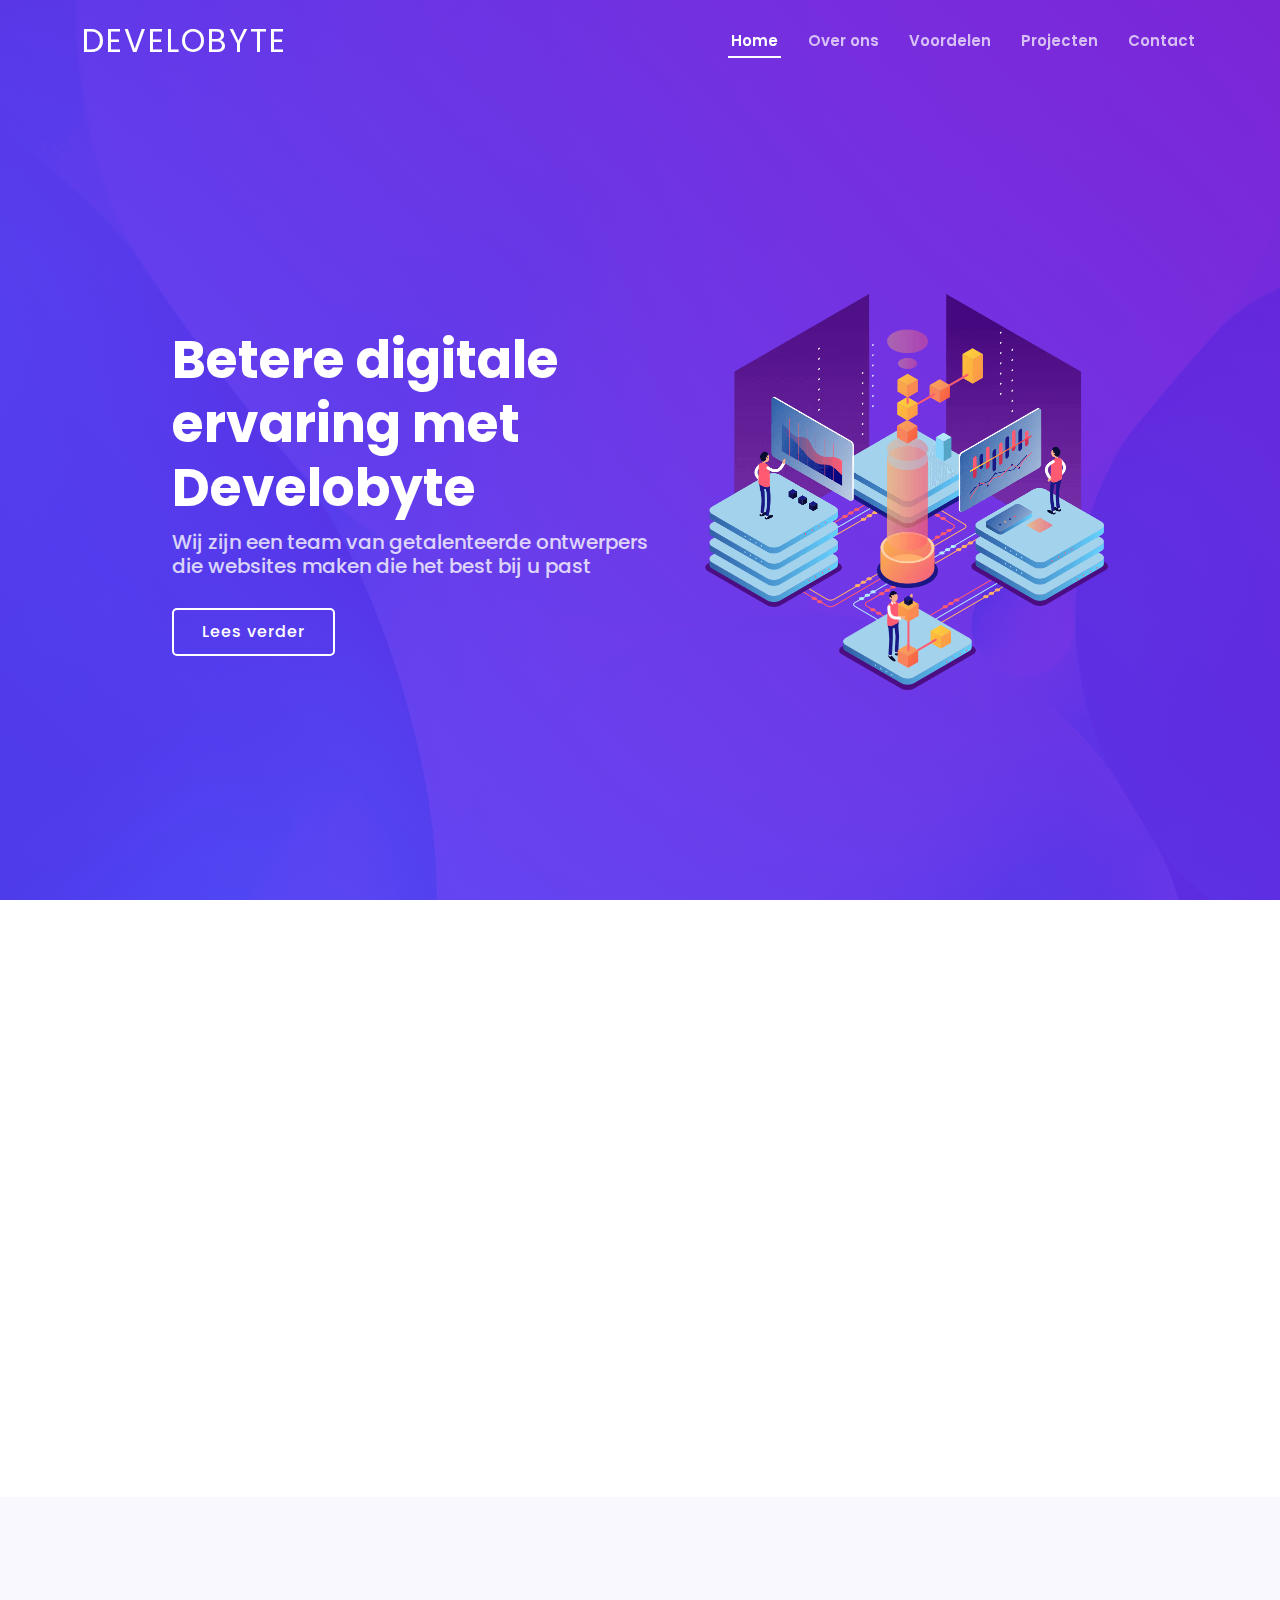
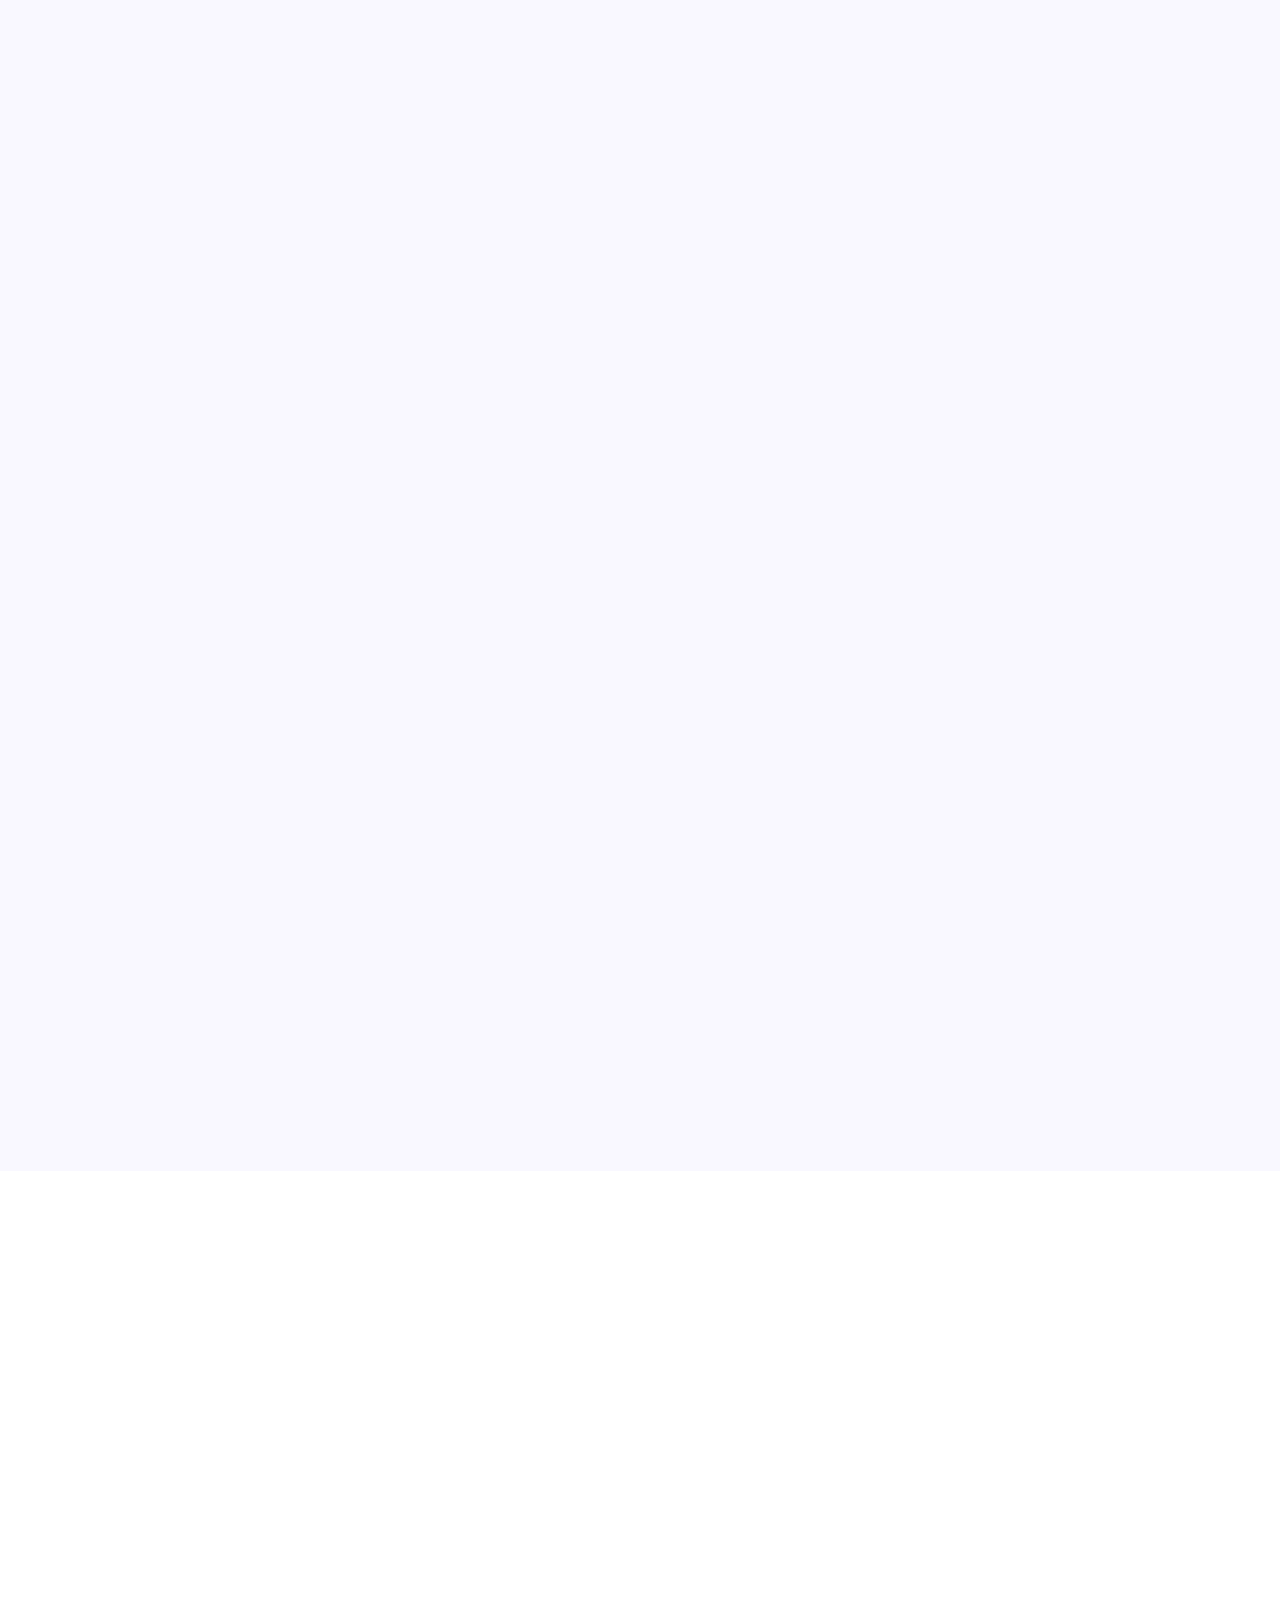
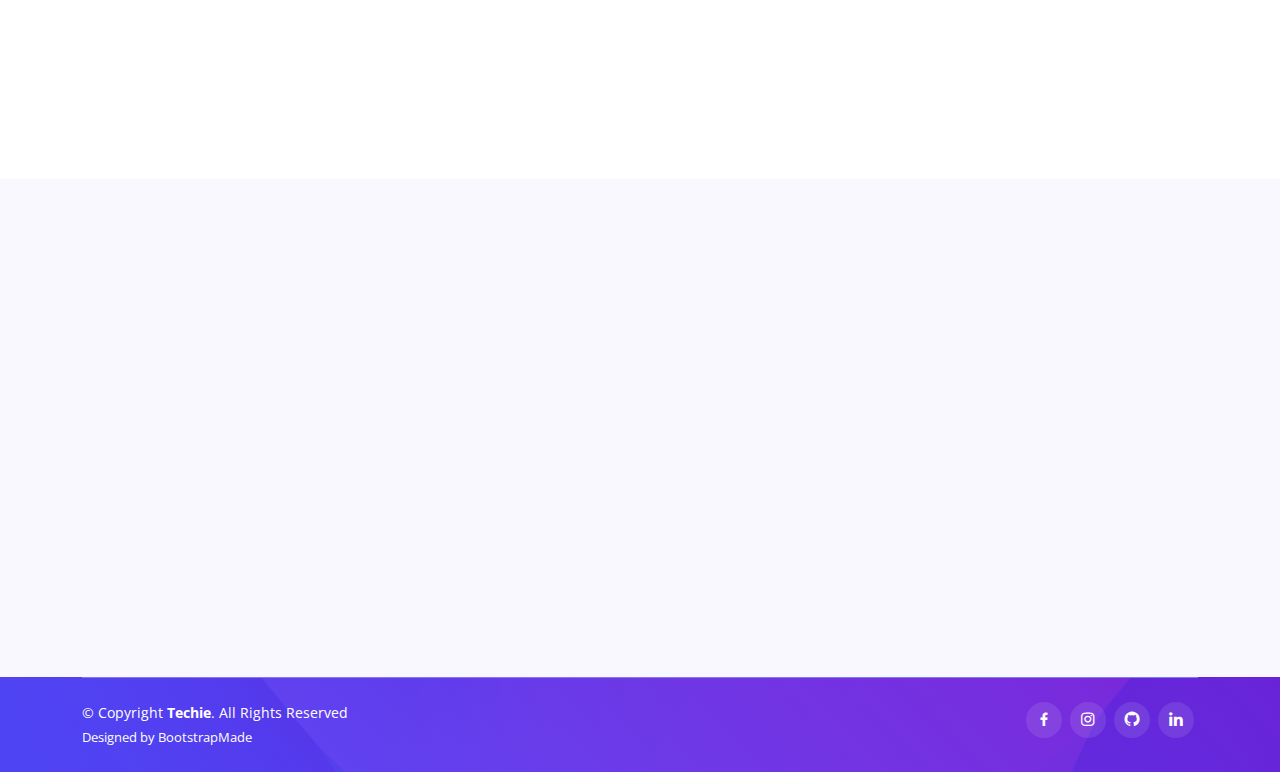
==== commit e6b64954: "site finished" ====
--- a/index.html
+++ b/index.html
@@ -26,6 +26,7 @@
 
   <!-- Template Main CSS File -->
   <link href="assets/css/style.css" rel="stylesheet">
+  <link href="assets/css/screen.css" rel="stylesheet">
 
   <!-- =======================================================
   * Template Name: Techie
@@ -50,25 +51,8 @@
           <li><a class="nav-link scrollto active" href="#hero">Home</a></li>
           <li><a class="nav-link scrollto" href="#about">Over ons</a></li>
           <li><a class="nav-link scrollto" href="#services">Voordelen</a></li>
-          <!-- <li><a class="nav-link scrollto " href="#portfolio">Portfolio</a></li> -->
-          <li><a class="nav-link scrollto" href="#team">Team</a></li>
-          <li class="dropdown"><a href="#"><span>Drop Down</span> <i class="bi bi-chevron-down"></i></a>
-            <ul>
-              <li><a href="#">Drop Down 1</a></li>
-              <li class="dropdown"><a href="#"><span>Deep Drop Down</span> <i class="bi bi-chevron-right"></i></a>
-                <ul>
-                  <li><a href="#">Deep Drop Down 1</a></li>
-                  <li><a href="#">Deep Drop Down 2</a></li>
-                  <li><a href="#">Deep Drop Down 3</a></li>
-                  <li><a href="#">Deep Drop Down 4</a></li>
-                  <li><a href="#">Deep Drop Down 5</a></li>
-                </ul>
-              </li>
-              <li><a href="#">Drop Down 2</a></li>
-              <li><a href="#">Drop Down 3</a></li>
-              <li><a href="#">Drop Down 4</a></li>
-            </ul>
-          </li>
+          <li><a class="nav-link scrollto " href="#portfolio">Projecten</a></li> 
+          <!-- <li><a class="nav-link scrollto" href="#team">Team</a></li> -->
           <li><a class="nav-link scrollto" href="#contact">Contact</a></li>
           <!-- <li><a class="getstarted scrollto" href="#about">Begin eraan!</a></li> -->
         </ul>
@@ -173,7 +157,7 @@
                 </svg>
                 <i class="bx bxl-dribbble"></i>
               </div>
-              <h4><a href="">SEO-vriendelijke Websites</a></h4>
+              <h4>SEO-vriendelijke Websites</h4>
               <p>Develobyte houdt rekening met zoekmachineoptimalisatie (SEO) bij het ontwerpen van websites. Dit betekent dat de website gemakkelijker vindbaar is voor potentiële klanten.</p>
             </div>
           </div>
@@ -186,7 +170,7 @@
                 </svg>
                 <i class="bx bx-file"></i>
               </div>
-              <h4><a href="">Betaalbare Tarieven</a></h4>
+              <h4>Betaalbare Tarieven</h4>
               <p>Develobyte biedt concurrerende tarieven voor zijn diensten, waardoor hoogwaardige webdesign en ontwikkeling voor een breed scala aan budgetten toegankelijk is.</p>
             </div>
           </div>
@@ -199,8 +183,8 @@
                 </svg>
                 <i class="bx bx-tachometer"></i>
               </div>
-              <h4><a href="">Snelle Doorlooptijden</a></h4>
-              <p>Efficiëntie is belangrijk in de wereld van webdesign. Develobyte streeft naar snelle doorlooptijden zonder concessies te doen aan de kwaliteit. Dit betekent dat klanten hun websites snel kunnen lanceren en in gebruik kunnen nemen.</p>
+              <h4>Snelle Laadtijden</h4>
+              <p>Efficiëntie is belangrijk in de wereld van webdesign. Develobyte streeft naar snelle laadtijden zonder concessies te doen aan de kwaliteit. Dit betekent dat klanten hun websites snel kunnen lanceren en in gebruik kunnen nemen.</p>
             </div>
           </div>
 
@@ -212,8 +196,8 @@
                 </svg>
                 <i class="bx bx-layer"></i>
               </div>
-              <h4><a href="">Nemo Enim</a></h4>
-              <p>At vero eos et accusamus et iusto odio dignissimos ducimus qui blanditiis</p>
+              <h4>Transparante Communicatie</h4>
+              <p>Het bedrijf hecht veel waarde aan duidelijke en open communicatie met klanten. Ze luisteren naar de wensen en feedback van klanten en zorgen ervoor dat ze altijd op de hoogte zijn van de voortgang van hun projecten.</p>
             </div>
           </div>
 
@@ -225,7 +209,7 @@
                 </svg>
                 <i class="bx bx-slideshow"></i>
               </div>
-              <h4><a href="">Creatief Ontwerp</a></h4>
+              <h4>Creatief Ontwerp</h4>
               <p>Develobyte staat bekend om zijn creatieve benadering van webdesign. Ze hebben een oog voor esthetiek en kunnen unieke en aantrekkelijke ontwerpen maken die de aandacht van bezoekers trekken en een blijvende indruk achterlaten.</p>
             </div>
           </div>
@@ -238,7 +222,7 @@
                 </svg>
                 <i class="bx bx-arch"></i>
               </div>
-              <h4><a href="">Onderhoud en Ondersteuning</a></h4>
+              <h4>Onderhoud en Ondersteuning</h4>
               <p>Develobyte biedt niet alleen webdesign, maar ook doorlopend onderhoud en ondersteuning aan hun klanten. Dit zorgt ervoor dat de websites up-to-date blijven, veilig zijn en goed blijven presteren, zelfs na de lancering.</p>
             </div>
           </div>
@@ -249,6 +233,7 @@
     </section><!-- End Services Section -->
 
     <!-- ======= Features Section ======= -->
+    <!-- 
     <section id="features" class="features">
       <div class="container" data-aos="fade-up">
 
@@ -286,9 +271,11 @@
         </div>
 
       </div>
-    </section><!-- End Features Section -->
-
+    </section>
+    -->
+    <!-- End Features Section -->
     <!-- ======= Testimonials Section ======= -->
+    <!-- 
     <section id="testimonials" class="testimonials section-bg">
       <div class="container" data-aos="fade-up">
 
@@ -311,7 +298,9 @@
                 <h3>Saul Goodman</h3>
                 <h4>Ceo &amp; Founder</h4>
               </div>
-            </div><!-- End testimonial item -->
+            </div>
+            
+
 
             <div class="swiper-slide">
               <div class="testimonial-item">
@@ -324,7 +313,7 @@
                 <h3>Sara Wilsson</h3>
                 <h4>Designer</h4>
               </div>
-            </div><!-- End testimonial item -->
+            </div>
 
             <div class="swiper-slide">
               <div class="testimonial-item">
@@ -337,7 +326,7 @@
                 <h3>Jena Karlis</h3>
                 <h4>Store Owner</h4>
               </div>
-            </div><!-- End testimonial item -->
+            </div>
 
             <div class="swiper-slide">
               <div class="testimonial-item">
@@ -350,7 +339,7 @@
                 <h3>Matt Brandon</h3>
                 <h4>Freelancer</h4>
               </div>
-            </div><!-- End testimonial item -->
+            </div>
 
             <div class="swiper-slide">
               <div class="testimonial-item">
@@ -363,37 +352,38 @@
                 <h3>John Larson</h3>
                 <h4>Entrepreneur</h4>
               </div>
-            </div><!-- End testimonial item -->
+            </div>
 
           </div>
           <div class="swiper-pagination"></div>
         </div>
 
       </div>
-    </section><!-- End Testimonials Section -->
+    </section>
+    -->
+    <!-- End Testimonials Section -->
 
     <!-- ======= Portfolio Section ======= -->
     <section id="portfolio" class="portfolio">
       <div class="container" data-aos="fade-up">
 
         <div class="section-title">
-          <h2>Portfolio</h2>
-          <p>Magnam dolores commodi suscipit. Necessitatibus eius consequatur ex aliquid fuga eum quidem. Sit sint consectetur velit. Quisquam quos quisquam cupiditate. Et nemo qui impedit suscipit alias ea. Quia fugiat sit in iste officiis commodi quidem hic quas.</p>
+          <h2>Projecten</h2>
         </div>
 
         <div class="row">
           <div class="col-lg-12 d-flex justify-content-center">
             <ul id="portfolio-flters">
-              <li data-filter="*" class="filter-active">All</li>
-              <li data-filter=".filter-app">App</li>
+              <li data-filter="*" class="filter-active">Alle</li>
+              <!-- <li data-filter=".filter-app">App</li>
               <li data-filter=".filter-card">Card</li>
-              <li data-filter=".filter-web">Web</li>
+              <li data-filter=".filter-web">Web</li>-->
             </ul>
           </div>
         </div>
 
         <div class="row portfolio-container">
-
+<!-- 
           <div class="col-lg-4 col-md-6 portfolio-item filter-app">
             <div class="portfolio-wrap">
               <img src="assets/img/portfolio/portfolio-1.jpg" class="img-fluid" alt="">
@@ -505,27 +495,28 @@
               </div>
             </div>
           </div>
-
+-->
           <div class="col-lg-4 col-md-6 portfolio-item filter-web">
             <div class="portfolio-wrap">
-              <img src="assets/img/portfolio/portfolio-9.jpg" class="img-fluid" alt="">
-              <div class="portfolio-info">
-                <h4>Web 3</h4>
-                <p>Web</p>
-              </div>
-              <div class="portfolio-links">
-                <a href="assets/img/portfolio/portfolio-9.jpg" data-gallery="portfolioGallery" class="portfolio-lightbox" title="Web 3"><i class="bx bx-plus"></i></a>
-                <a href="portfolio-details.html" title="More Details"><i class="bx bx-link"></i></a>
-              </div>
-            </div>
-          </div>
-
+              <img src="assets/img/portfolio/tibok.png" class="img-fluid" alt="">
+              <div class="portfolio-info">
+                <h4>Portfolio</h4>
+                <p>Website</p>
+              </div>
+              <div class="portfolio-links">
+                <a href="assets/img/portfolio/tibok.png" data-gallery="portfolioGallery" class="portfolio-lightbox"><i class="bx bx-plus"></i></a>
+                <a href="https://tibok.be" target="_blank" title="More Details"><i class="bx bx-link"></i></a>
+              </div>
+            </div>
+          </div>
+        
         </div>
 
       </div>
     </section><!-- End Portfolio Section -->
 
     <!-- ======= Pricing Section ======= -->
+    <!-- 
     <section id="pricing" class="pricing section-bg">
       <div class="container" data-aos="fade-up">
 
@@ -608,9 +599,12 @@
         </div>
 
       </div>
-    </section><!-- End Pricing Section -->
+    </section>
+    -->
+    <!-- End Pricing Section -->
 
     <!-- ======= Frequently Asked Questions Section ======= -->
+    <!-- 
     <section id="faq" class="faq">
       <div class="container" data-aos="fade-up">
 
@@ -670,7 +664,9 @@
         </div>
 
       </div>
-    </section><!-- End Frequently Asked Questions Section -->
+    </section>
+    -->
+    <!-- End Frequently Asked Questions Section -->
 
     <!-- ======= Contact Section ======= -->
     <section id="contact" class="contact section-bg">
@@ -678,38 +674,37 @@
 
         <div class="section-title">
           <h2>Contact</h2>
-          <p>Magnam dolores commodi suscipit. Necessitatibus eius consequatur ex aliquid fuga eum quidem. Sit sint consectetur velit. Quisquam quos quisquam cupiditate. Et nemo qui impedit suscipit alias ea. Quia fugiat sit in iste officiis commodi quidem hic quas.</p>
         </div>
 
         <div class="row">
-          <div class="col-lg-6">
-            <div class="info-box mb-4">
+          <!--<div class="col-lg-6">
+             <div class="info-box mb-4">
               <i class="bx bx-map"></i>
               <h3>Our Address</h3>
               <p>A108 Adam Street, New York, NY 535022</p>
-            </div>
-          </div>
-
-          <div class="col-lg-3 col-md-6">
+            </div> 
+          </div> -->
+
+          <div class="col-lg-6 col-md-6">
             <div class="info-box  mb-4">
               <i class="bx bx-envelope"></i>
-              <h3>Email Us</h3>
-              <p>contact@example.com</p>
-            </div>
-          </div>
-
-          <div class="col-lg-3 col-md-6">
+              <h3>Email mij</h3>
+              <p>tibo.krekelbergh@gmail.com</p>
+            </div>
+          </div>
+
+          <div class="col-lg-6 col-md-6">
             <div class="info-box  mb-4">
               <i class="bx bx-phone-call"></i>
-              <h3>Call Us</h3>
-              <p>+1 5589 55488 55</p>
+              <h3>Bel mij</h3>
+              <p>+32 497 42 92 96</p>
             </div>
           </div>
 
         </div>
 
         <div class="row">
-
+<!-- 
           <div class="col-lg-6 ">
             <iframe class="mb-4 mb-lg-0" src="https://www.google.com/maps/embed?pb=!1m14!1m8!1m3!1d12097.433213460943!2d-74.0062269!3d40.7101282!3m2!1i1024!2i768!4f13.1!3m3!1m2!1s0x0%3A0xb89d1fe6bc499443!2sDowntown+Conference+Center!5e0!3m2!1smk!2sbg!4v1539943755621" frameborder="0" style="border:0; width: 100%; height: 384px;" allowfullscreen></iframe>
           </div>
@@ -738,66 +733,17 @@
               <div class="text-center"><button type="submit">Send Message</button></div>
             </form>
           </div>
-
-        </div>
-
-      </div>
-    </section><!-- End Contact Section -->
+-->
+        </div>
+
+      </div>
+    </section>
+    <!-- End Contact Section -->
 
   </main><!-- End #main -->
 
   <!-- ======= Footer ======= -->
   <footer id="footer">
-
-    <div class="footer-top">
-      <div class="container">
-        <div class="row">
-
-          <div class="col-lg-3 col-md-6 footer-contact">
-            <h3>Techie</h3>
-            <p>
-              A108 Adam Street <br>
-              New York, NY 535022<br>
-              United States <br><br>
-              <strong>Phone:</strong> +1 5589 55488 55<br>
-              <strong>Email:</strong> info@example.com<br>
-            </p>
-          </div>
-
-          <div class="col-lg-2 col-md-6 footer-links">
-            <h4>Useful Links</h4>
-            <ul>
-              <li><i class="bx bx-chevron-right"></i> <a href="#">Home</a></li>
-              <li><i class="bx bx-chevron-right"></i> <a href="#">About us</a></li>
-              <li><i class="bx bx-chevron-right"></i> <a href="#">Services</a></li>
-              <li><i class="bx bx-chevron-right"></i> <a href="#">Terms of service</a></li>
-              <li><i class="bx bx-chevron-right"></i> <a href="#">Privacy policy</a></li>
-            </ul>
-          </div>
-
-          <div class="col-lg-3 col-md-6 footer-links">
-            <h4>Our Services</h4>
-            <ul>
-              <li><i class="bx bx-chevron-right"></i> <a href="#">Web Design</a></li>
-              <li><i class="bx bx-chevron-right"></i> <a href="#">Web Development</a></li>
-              <li><i class="bx bx-chevron-right"></i> <a href="#">Product Management</a></li>
-              <li><i class="bx bx-chevron-right"></i> <a href="#">Marketing</a></li>
-              <li><i class="bx bx-chevron-right"></i> <a href="#">Graphic Design</a></li>
-            </ul>
-          </div>
-
-          <div class="col-lg-4 col-md-6 footer-newsletter">
-            <h4>Join Our Newsletter</h4>
-            <p>Tamen quem nulla quae legam multos aute sint culpa legam noster magna</p>
-            <form action="" method="post">
-              <input type="email" name="email"><input type="submit" value="Subscribe">
-            </form>
-          </div>
-
-        </div>
-      </div>
-    </div>
-
     <div class="container">
 
       <div class="copyright-wrap d-md-flex py-4">
@@ -814,11 +760,10 @@
           </div>
         </div>
         <div class="social-links text-center text-md-right pt-3 pt-md-0">
-          <a href="#" class="twitter"><i class="bx bxl-twitter"></i></a>
-          <a href="#" class="facebook"><i class="bx bxl-facebook"></i></a>
-          <a href="#" class="instagram"><i class="bx bxl-instagram"></i></a>
-          <a href="#" class="google-plus"><i class="bx bxl-skype"></i></a>
-          <a href="#" class="linkedin"><i class="bx bxl-linkedin"></i></a>
+          <a href="https://www.facebook.com/profile.php?id=100004283898112" class="facebook"><i class="bx bxl-facebook"></i></a>
+          <a href="https://www.instagram.com/tibo_krekelbergh/" class="instagram"><i class="bx bxl-instagram"></i></a>
+          <a href="https://github.com/Krekel81" class="google-plus"><i class="bx bxl-github"></i></a>
+          <a href="https://www.linkedin.com/in/tibo-krekelbergh/" class="linkedin"><i class="bx bxl-linkedin"></i></a>
         </div>
       </div>
 
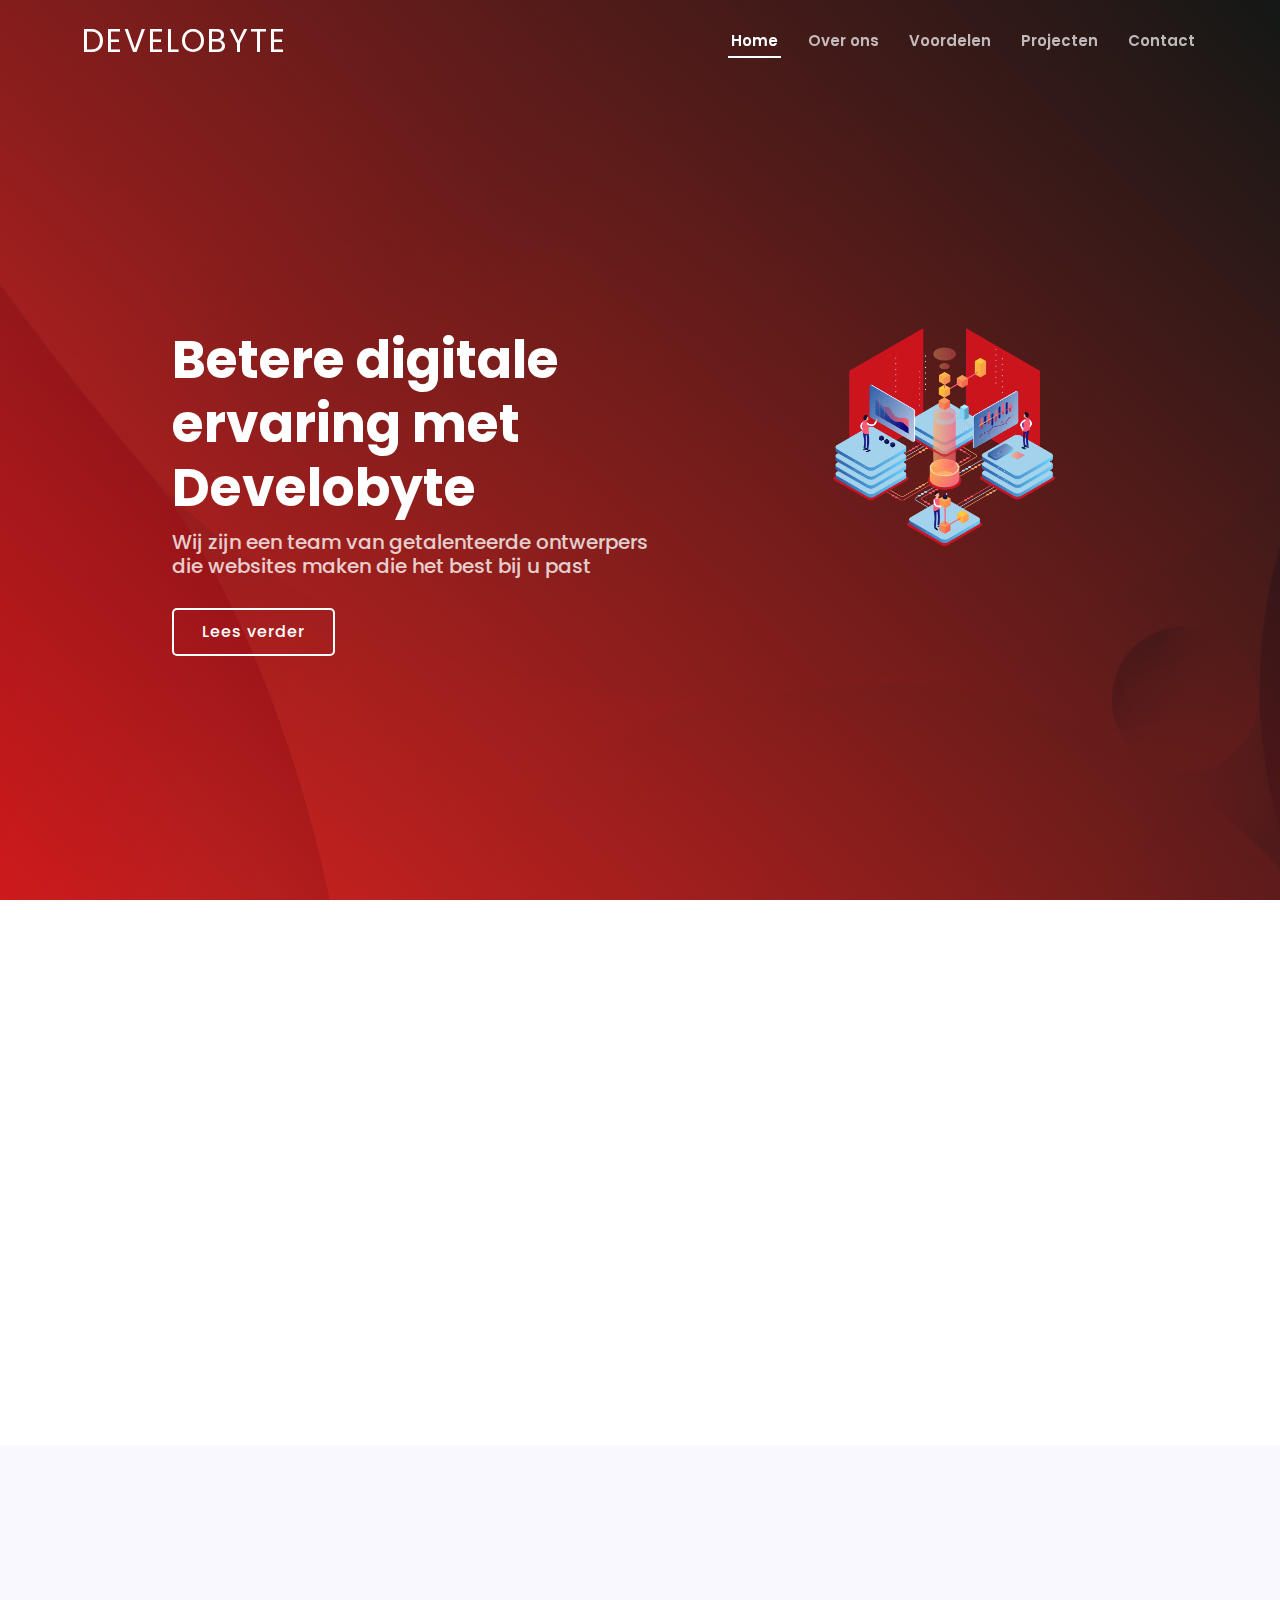
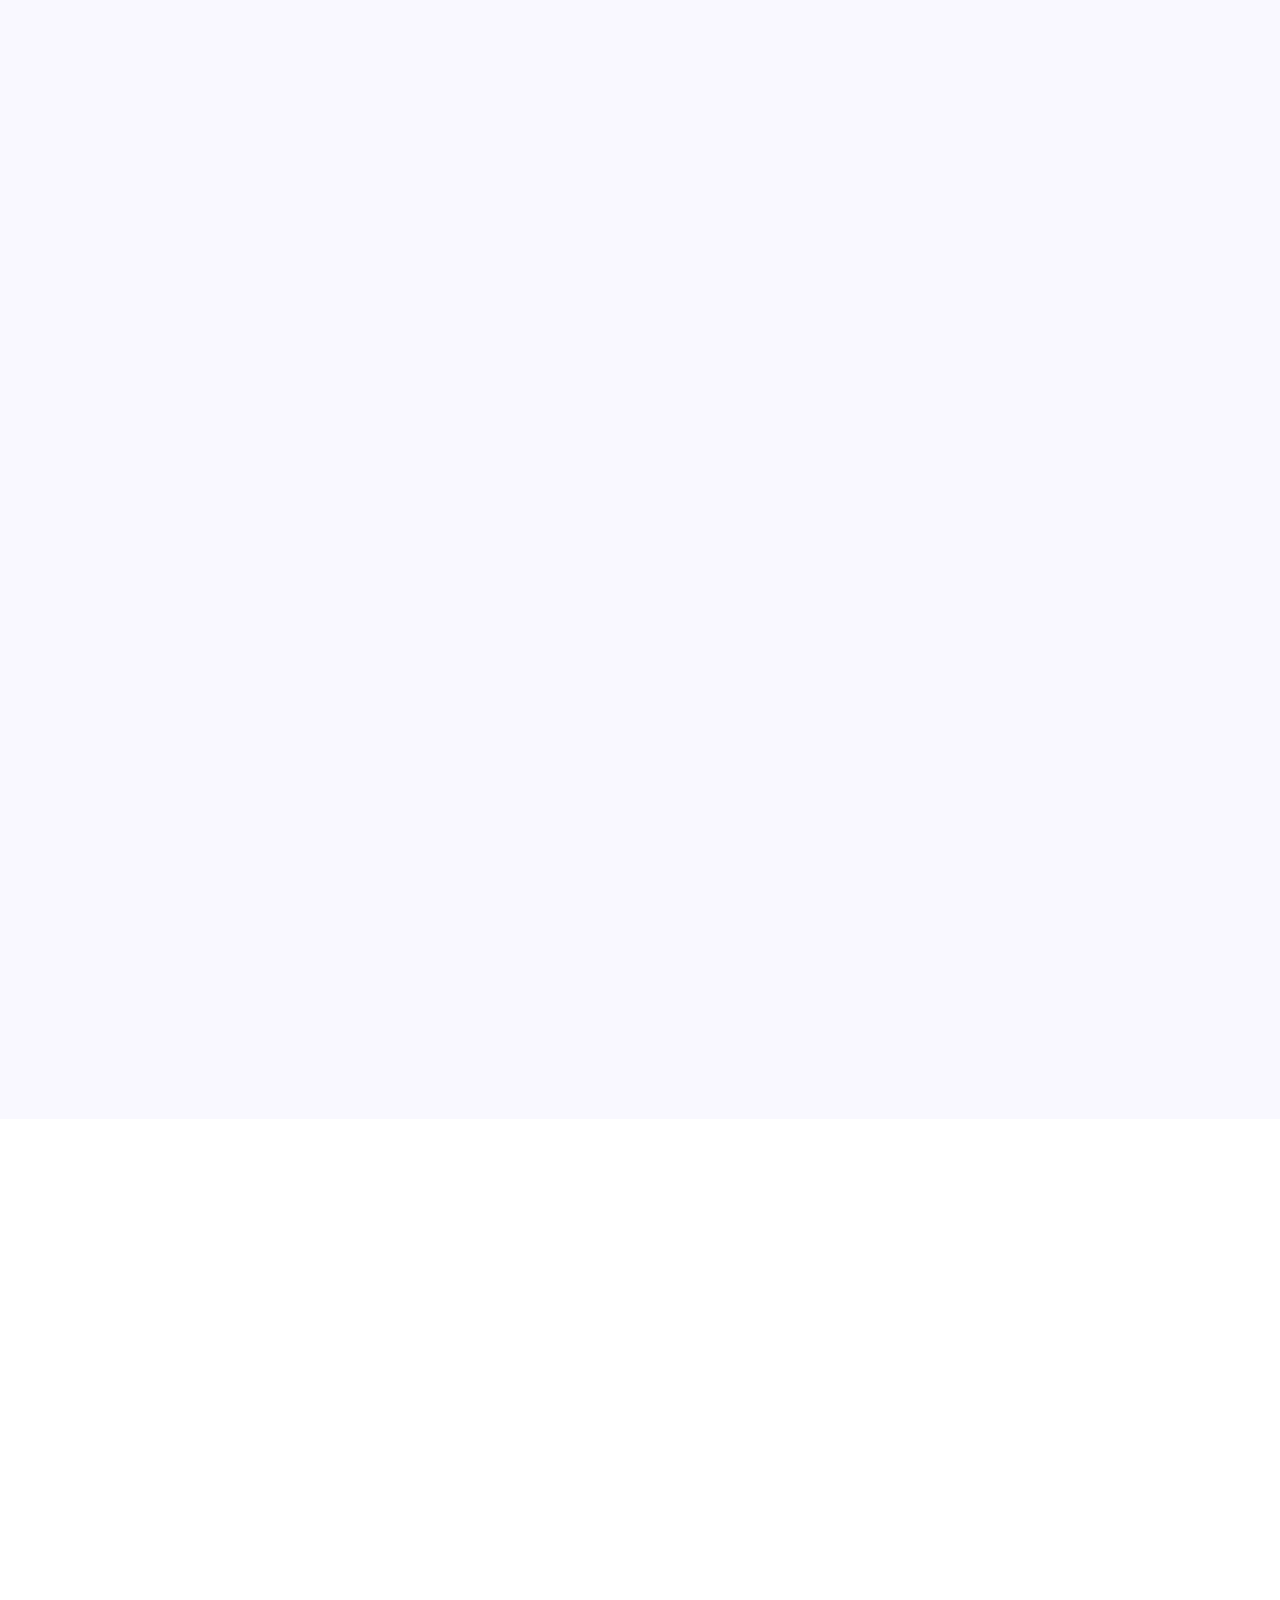
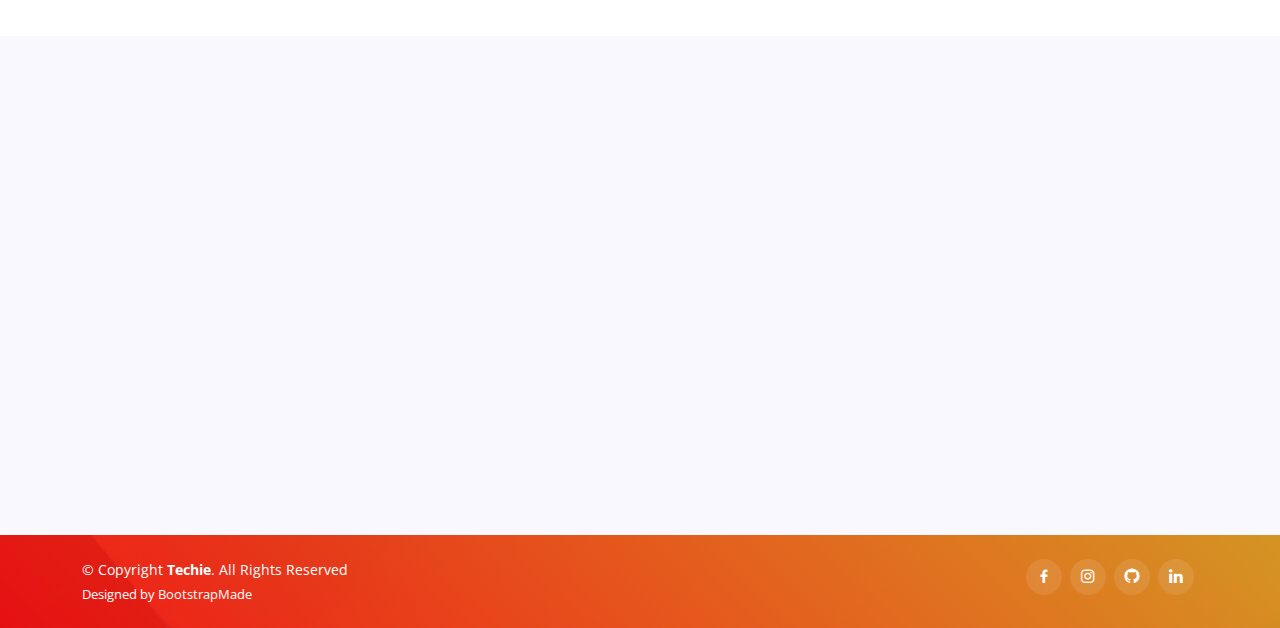
==== commit 05edec3e: "changed theme to red" ====
--- a/index.html
+++ b/index.html
@@ -88,7 +88,7 @@
 
         <div class="row">
           <div class="col-lg-6 order-1 order-lg-2" data-aos="zoom-in" data-aos-delay="150">
-            <img src="assets/img/about.jpg" class="img-fluid" alt="">
+            <img src="assets/img/features.png" class="img-fluid" alt="">
           </div>
           <div class="col-lg-6 pt-4 pt-lg-0 order-2 order-lg-1 content" data-aos="fade-right">
             <h3>Wie zijn wij?</h3>
@@ -689,7 +689,7 @@
             <div class="info-box  mb-4">
               <i class="bx bx-envelope"></i>
               <h3>Email mij</h3>
-              <p>tibo.krekelbergh@gmail.com</p>
+              <p><a href="mailto:tibo.krekelbergh@gmail.com">tibo.krekelbergh@gmail.com</a></p>
             </div>
           </div>
 
@@ -697,7 +697,7 @@
             <div class="info-box  mb-4">
               <i class="bx bx-phone-call"></i>
               <h3>Bel mij</h3>
-              <p>+32 497 42 92 96</p>
+              <p><a href="tel:+32 497 42 92 96">+32 497 42 92 96</a></p>
             </div>
           </div>
 
--- a/assets/css/style.css
+++ b/assets/css/style.css
@@ -623,15 +623,10 @@
   display: inline-block;
   padding: 10px 50px 10px 28px;
   border-radius: 5px;
-  transition: 0.5s;
-  color: #fff;
-  background: linear-gradient(45deg, #5846f9 0%, #7b27d8 100%);
-  position: relative;
-}
-
-.about .content .read-more:hover {
-  background: linear-gradient(180deg, #5846f9 0%, #7b27d8 100%);
-}
+  color: #fff;
+  position: relative;
+}
+
 
 .about .content .read-more i {
   font-size: 22px;
--- a/assets/css/screen.css
+++ b/assets/css/screen.css
@@ -0,0 +1,93 @@
+#hero{
+    background: linear-gradient(45deg, rgb(228 11 11 / 90%) 0%, rgb(0 0 0 / 90%) 100%), url(../img/hero-bg.jpg) center center no-repeat;
+}
+#header.header-scrolled, #header.header-inner-pages{
+    background: rgb(185 6 6 / 80%);
+}
+.about .content .read-more {
+    background-color: #cc141c;
+    border: 0.18rem solid #cc141c;
+    transition: 0.5s;
+}
+
+.about .content .read-more:hover {
+    background-color: white;
+    color:red;
+    border-radius: 5px;
+    border: 0.18rem solid #cc141c;
+  }
+  #hero .btn-get-started:hover {
+    background: #fff;
+    color: #cc141c;
+  }
+
+  .about .content ul i {
+    font-size: 20px;
+    padding-right: 4px;
+    color: #ff000d;;
+}
+.section-title h2::after{
+    background: red;
+}
+.portfolio #portfolio-flters li:hover, .portfolio #portfolio-flters li.filter-active{
+    background: red;
+}
+.back-to-top {
+    background: #cc141c;
+    border-radius: 5px;
+}
+.back-to-top:hover{
+    background: red;
+    color: red;
+}
+#footer {
+    color: rgb(255, 255, 255);
+    font-size: 14px;
+    background: linear-gradient(45deg, rgba(255, 0, 0, 0.9) 0%, rgba(214, 138, 15, 0.9) 100%) 0% 0% / cover, url(../img/hero-bg.jpg) center center no-repeat;
+}
+#footer .copyright-wrap {
+    border-top: 0px solid red;
+}
+.contact .info-box i {
+    font-size: 32px;
+    color: red;
+    border-radius: 50%;
+    padding: 8px;
+}
+a{
+    text-decoration: none;
+    color:#cc141c;
+    transition: 0.5s;
+}
+a:hover{
+    color:red;
+}
+#preloader:before {
+    content: "";
+    position: fixed;
+    top: calc(50% - 30px);
+    left: calc(50% - 30px);
+    border: 6px solid red;
+    border-top-color: #e7e4fe;
+    border-radius: 50%;
+    width: 60px;
+    height: 60px;
+    animation: animate-preloader 1s linear infinite;
+  }
+  .portfolio .portfolio-wrap::before {
+    content: "";
+    background: rgb(255, 78, 78);
+    position: absolute;
+    left: 30px;
+    right: 30px;
+    top: 30px;
+    bottom: 30px;
+    transition: all ease-in-out 0.3s;
+    z-index: 2;
+    opacity: 0;
+}
+.img-fluid {
+    max-width: 55%;
+    margin-left: 8rem;
+    height: auto;
+}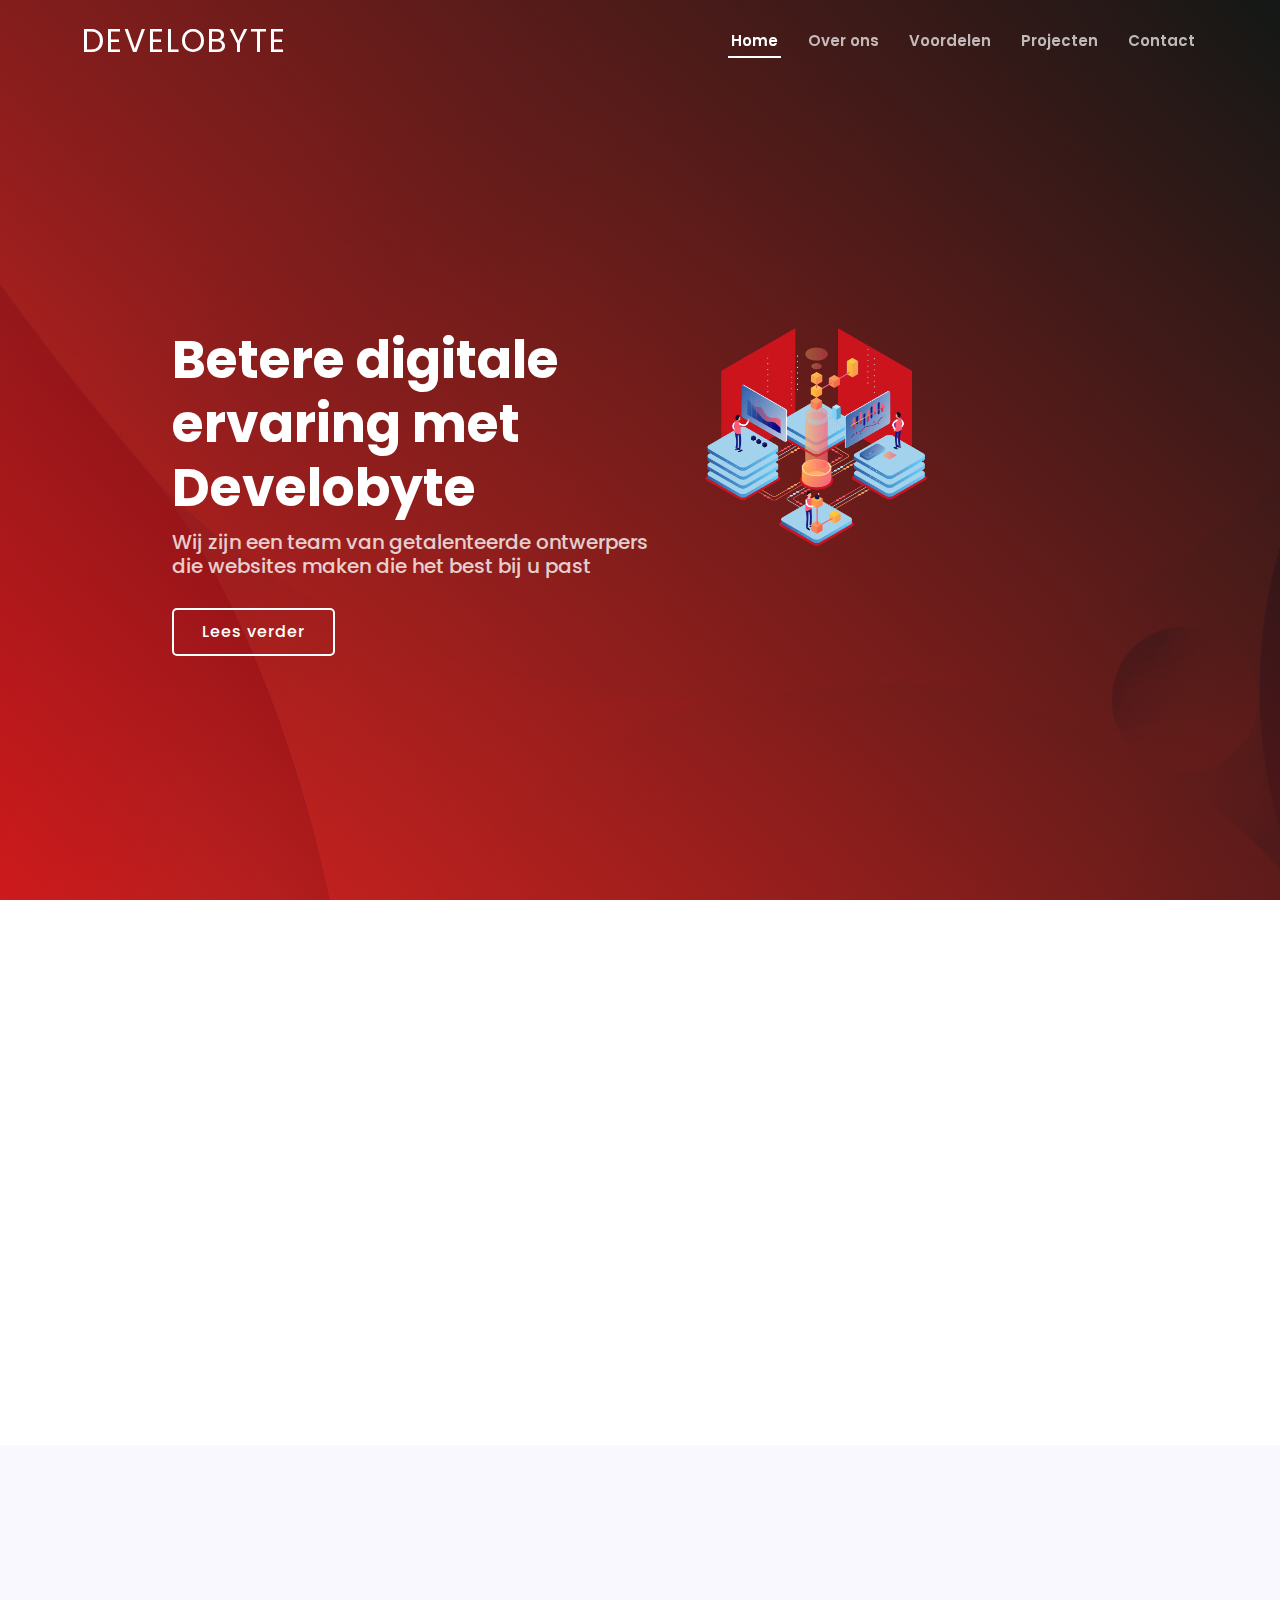
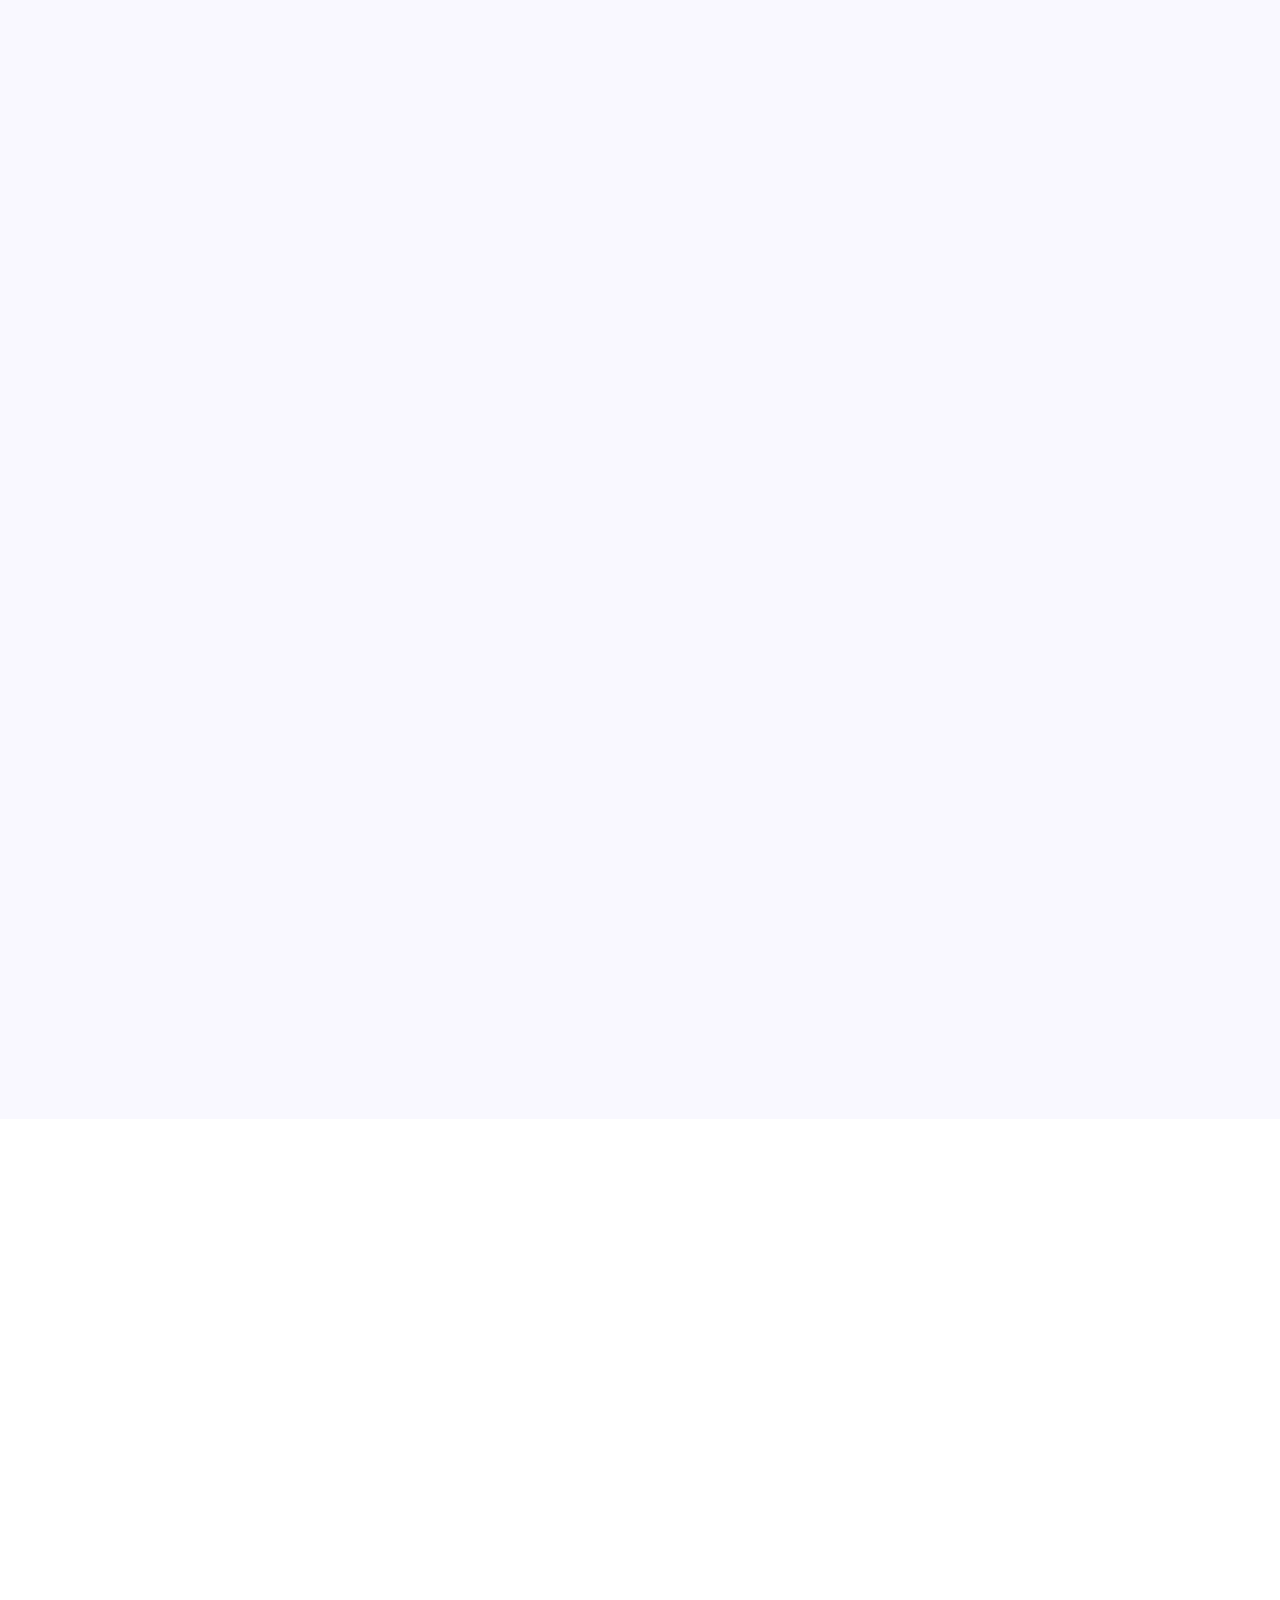
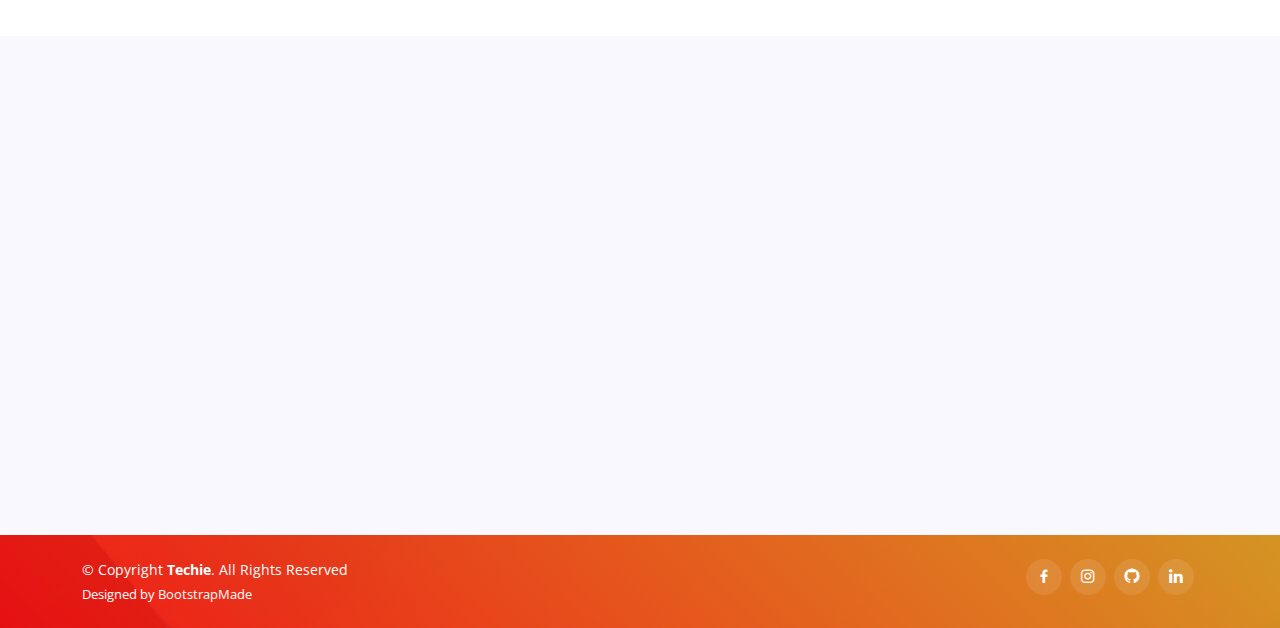
==== commit b78e859f: "fixed margins" ====
--- a/index.html
+++ b/index.html
@@ -88,7 +88,7 @@
 
         <div class="row">
           <div class="col-lg-6 order-1 order-lg-2" data-aos="zoom-in" data-aos-delay="150">
-            <img src="assets/img/features.png" class="img-fluid" alt="">
+            <img src="assets/img/features.png" id="features" class="img-fluid" alt="">
           </div>
           <div class="col-lg-6 pt-4 pt-lg-0 order-2 order-lg-1 content" data-aos="fade-right">
             <h3>Wie zijn wij?</h3>
--- a/assets/css/screen.css
+++ b/assets/css/screen.css
@@ -88,6 +88,12 @@
 }
 .img-fluid {
     max-width: 55%;
-    margin-left: 8rem;
+    margin-left: 0rem;
     height: auto;
-}+}
+@media screen and (min-width: 992px) {
+    #features{
+        margin-left: 8rem;
+    }
+}
+    
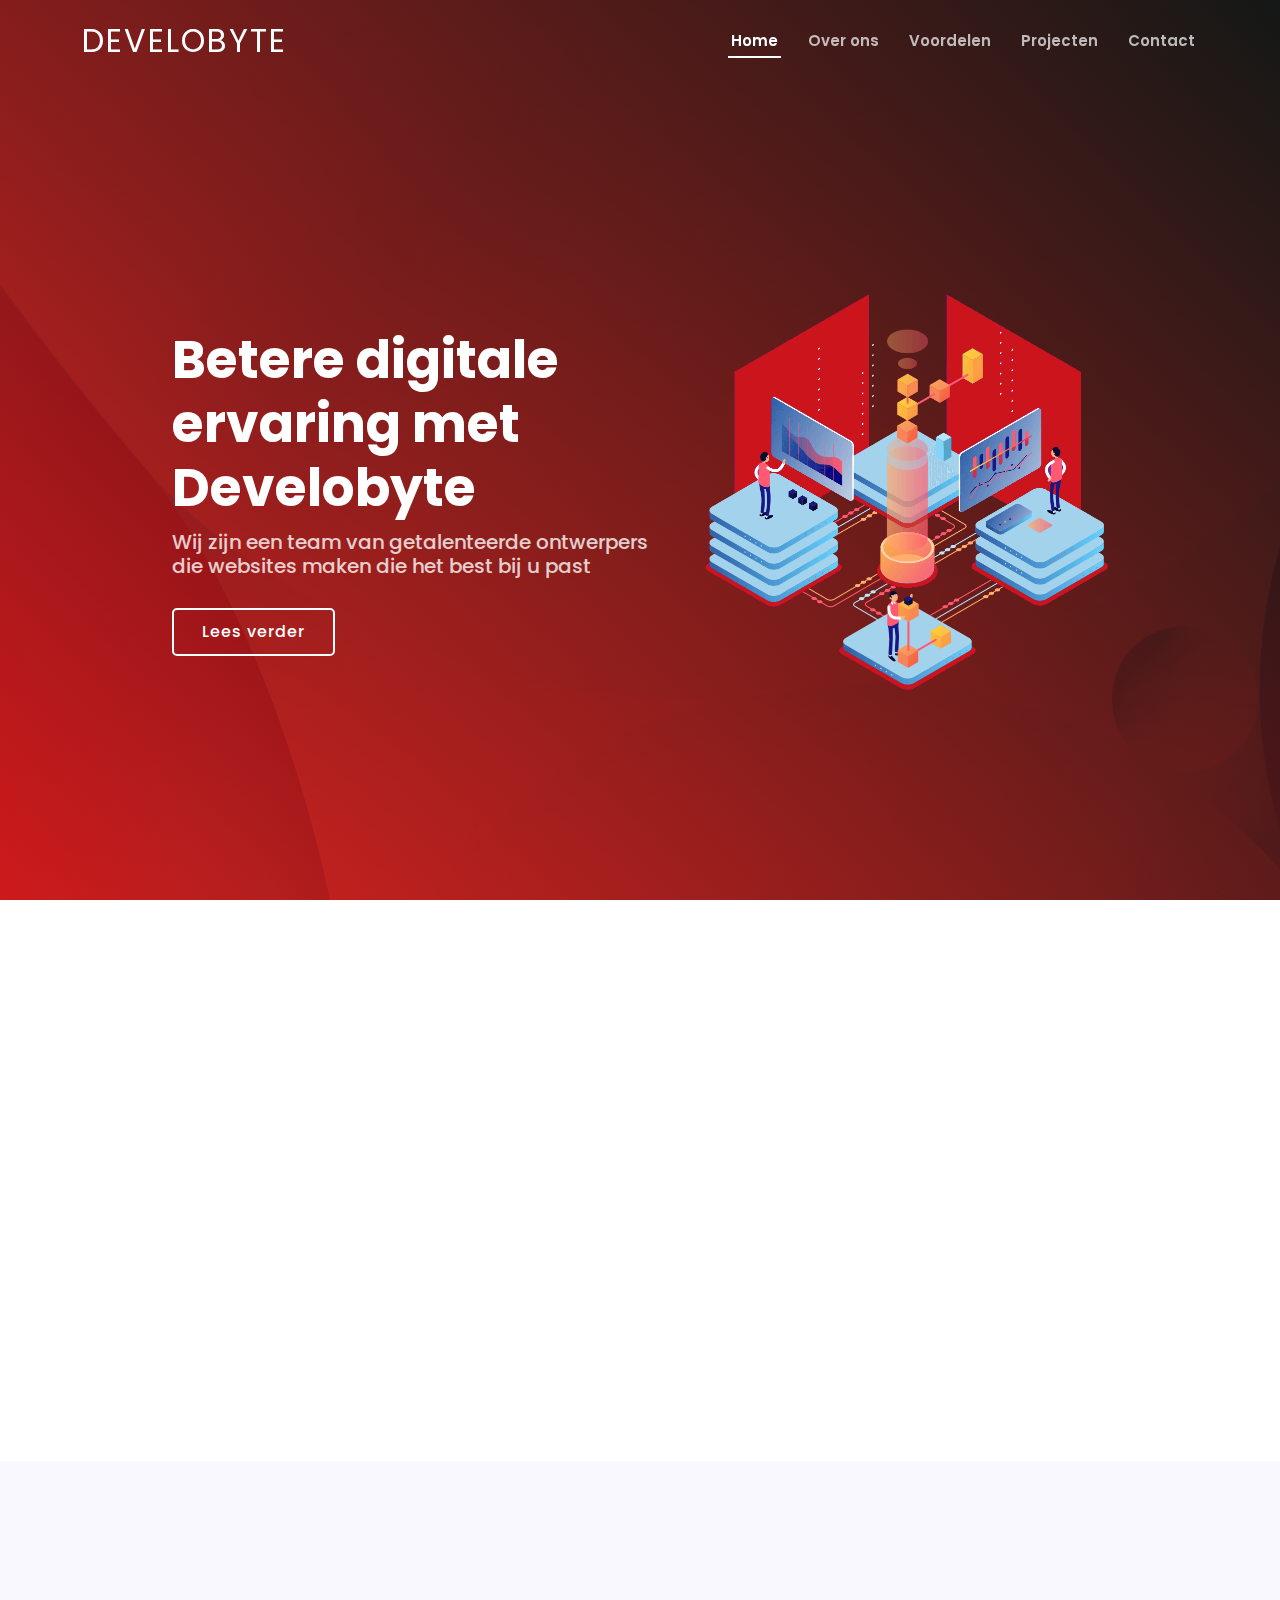
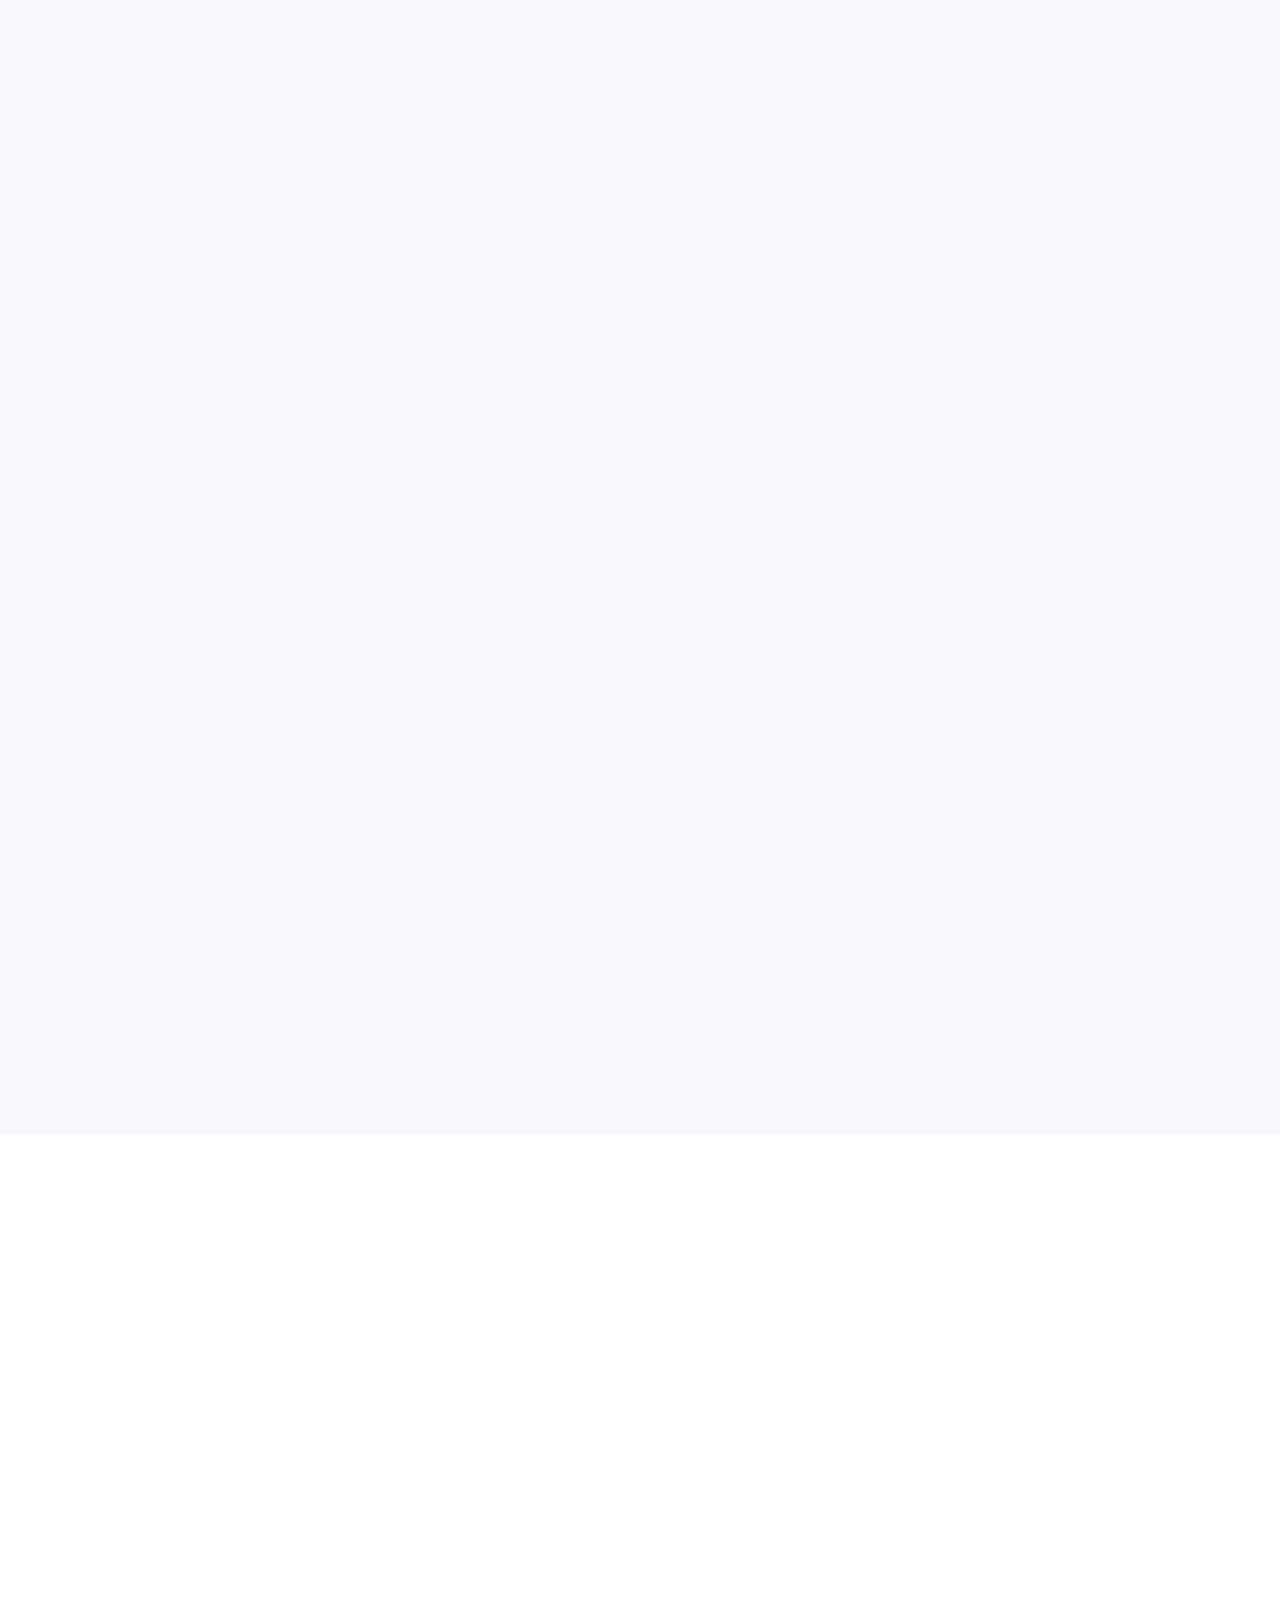
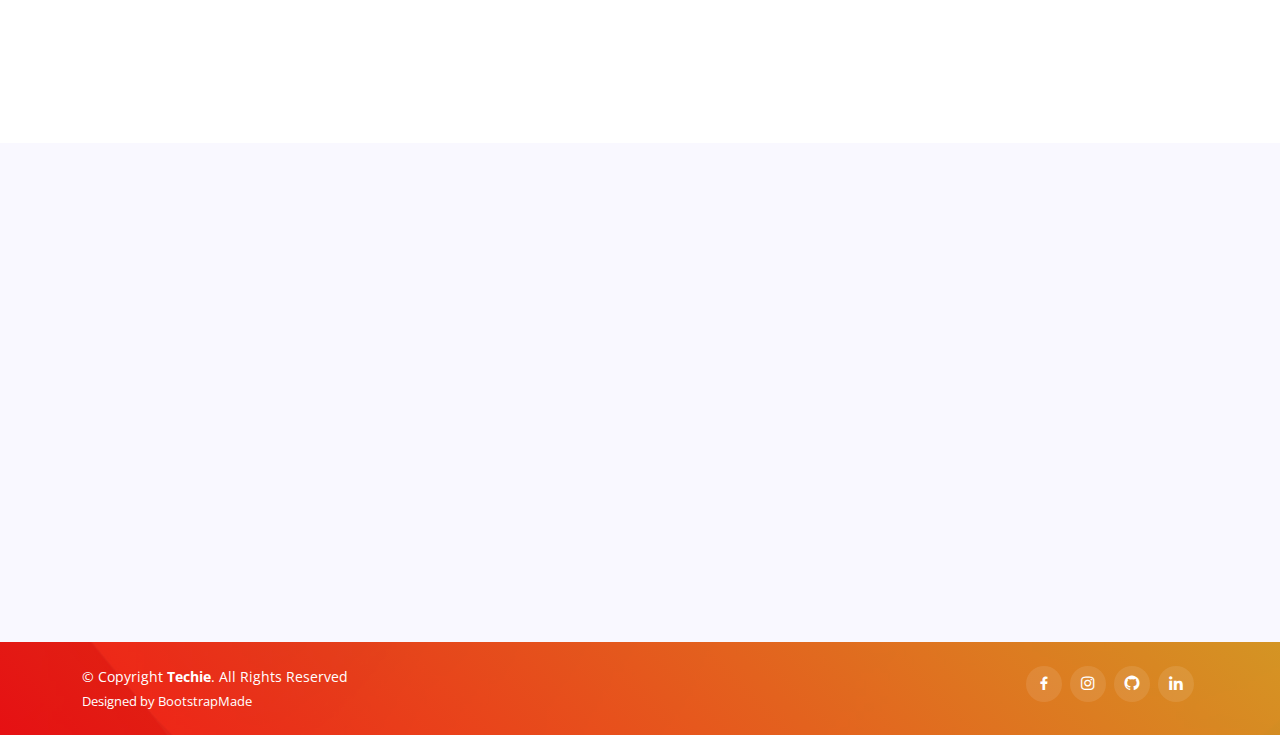
==== commit 7a9437b9: "centered features image" ====
--- a/index.html
+++ b/index.html
@@ -87,7 +87,7 @@
       <div class="container">
 
         <div class="row">
-          <div class="col-lg-6 order-1 order-lg-2" data-aos="zoom-in" data-aos-delay="150">
+          <div class="col-lg-6 order-1 order-lg-2" data-aos="zoom-in" data-aos-delay="150" id="feature-div">
             <img src="assets/img/features.png" id="features" class="img-fluid" alt="">
           </div>
           <div class="col-lg-6 pt-4 pt-lg-0 order-2 order-lg-1 content" data-aos="fade-right">
@@ -677,14 +677,6 @@
         </div>
 
         <div class="row">
-          <!--<div class="col-lg-6">
-             <div class="info-box mb-4">
-              <i class="bx bx-map"></i>
-              <h3>Our Address</h3>
-              <p>A108 Adam Street, New York, NY 535022</p>
-            </div> 
-          </div> -->
-
           <div class="col-lg-6 col-md-6">
             <div class="info-box  mb-4">
               <i class="bx bx-envelope"></i>
@@ -702,28 +694,25 @@
           </div>
 
         </div>
-
+<!-- -->
         <div class="row">
-<!-- 
-          <div class="col-lg-6 ">
-            <iframe class="mb-4 mb-lg-0" src="https://www.google.com/maps/embed?pb=!1m14!1m8!1m3!1d12097.433213460943!2d-74.0062269!3d40.7101282!3m2!1i1024!2i768!4f13.1!3m3!1m2!1s0x0%3A0xb89d1fe6bc499443!2sDowntown+Conference+Center!5e0!3m2!1smk!2sbg!4v1539943755621" frameborder="0" style="border:0; width: 100%; height: 384px;" allowfullscreen></iframe>
-          </div>
-
-          <div class="col-lg-6">
-            <form action="forms/contact.php" method="post" role="form" class="php-email-form">
+<!-- PHP
+          <div class="col-lg-12">
+            <form action="forms/PHP/php.php" method="post" role="form" class="php-email-form">
+              <h3 class="text-center" id="contactme">Of contacteer mij hier</h3>
               <div class="row">
                 <div class="col-md-6 form-group">
-                  <input type="text" name="name" class="form-control" id="name" placeholder="Your Name" required>
+                  <input type="text" name="name" class="form-control" id="name" placeholder="Uw naam" required>
                 </div>
                 <div class="col-md-6 form-group mt-3 mt-md-0">
-                  <input type="email" class="form-control" name="email" id="email" placeholder="Your Email" required>
+                  <input type="email" class="form-control" name="email" id="email" placeholder="Uw Email" required>
                 </div>
               </div>
               <div class="form-group mt-3">
-                <input type="text" class="form-control" name="subject" id="subject" placeholder="Subject" required>
+                <input type="text" class="form-control" name="subject" id="subject" placeholder="Onderwerp" required>
               </div>
               <div class="form-group mt-3">
-                <textarea class="form-control" name="message" rows="5" placeholder="Message" required></textarea>
+                <textarea class="form-control" name="message" rows="5" placeholder="Bericht" required></textarea>
               </div>
               <div class="my-3">
                 <div class="loading">Loading</div>
@@ -733,9 +722,9 @@
               <div class="text-center"><button type="submit">Send Message</button></div>
             </form>
           </div>
--->
-        </div>
-
+
+        </div>
+      -->
       </div>
     </section>
     <!-- End Contact Section -->
--- a/assets/css/screen.css
+++ b/assets/css/screen.css
@@ -87,9 +87,12 @@
     opacity: 0;
 }
 .img-fluid {
-    max-width: 55%;
+    max-width: 100%;
     margin-left: 0rem;
     height: auto;
+}
+#features{
+    max-width: 55%;
 }
 @media screen and (min-width: 992px) {
     #features{
@@ -97,3 +100,36 @@
     }
 }
     
+#contactme{
+    margin-bottom: 2rem;
+    font-weight: bold;
+}
+.contact .php-email-form button[type=submit] {
+    background: rgb(255, 78, 78);
+    padding: 10px 24px;
+    color: #fff;
+    transition: 0.4s;
+    border: 0.18rem solid rgb(255, 78, 78);
+}
+
+.contact .php-email-form button[type=submit]:hover {
+    color:red;
+    background: white;
+    padding: 10px 24px;
+    transition: 0.4s;
+    border: 0.18rem solid rgb(255, 78, 78);
+}
+
+.contact .php-email-form input:focus, .contact .php-email-form textarea:focus {
+    border-color: rgb(255, 78, 78);
+}
+#feature-div{
+    display: flex;
+}
+#feature-div img{
+    margin: 0 auto;
+}
+#about 
+{
+    padding: 8rem 0;   
+}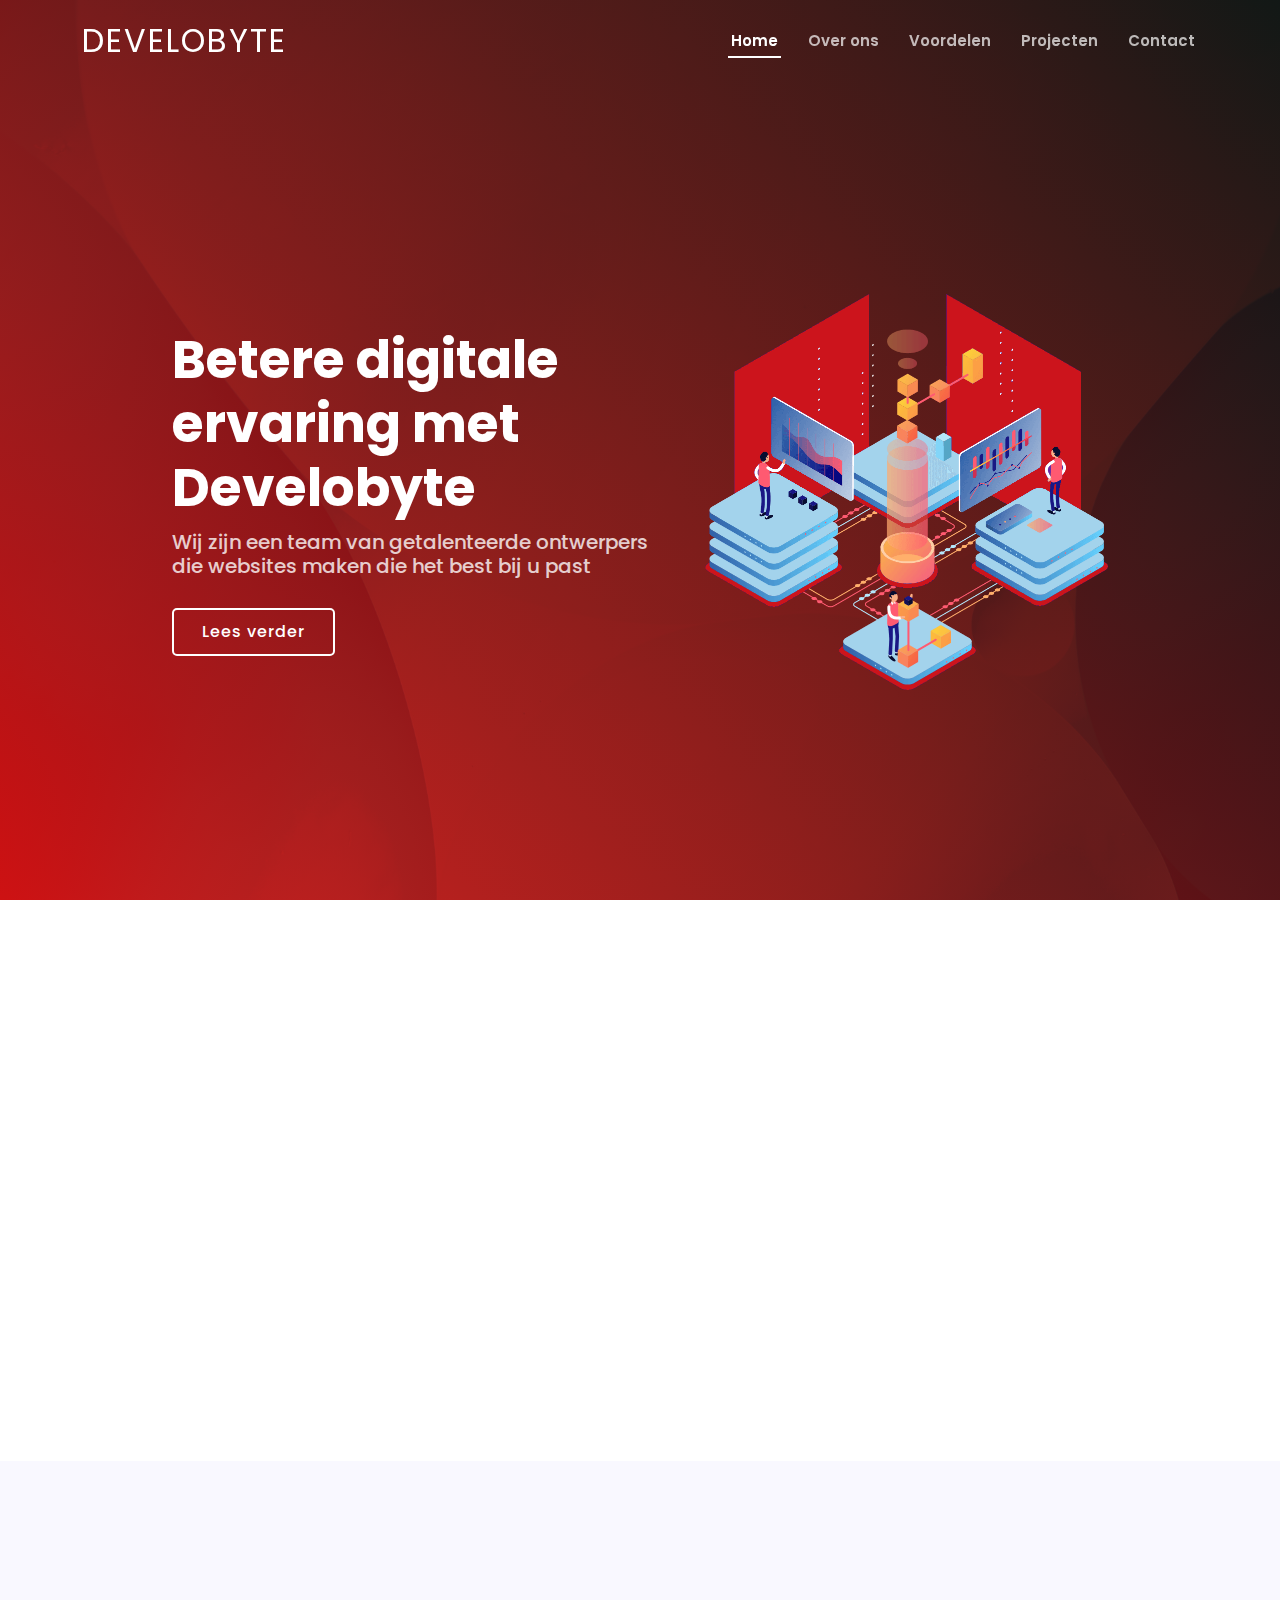
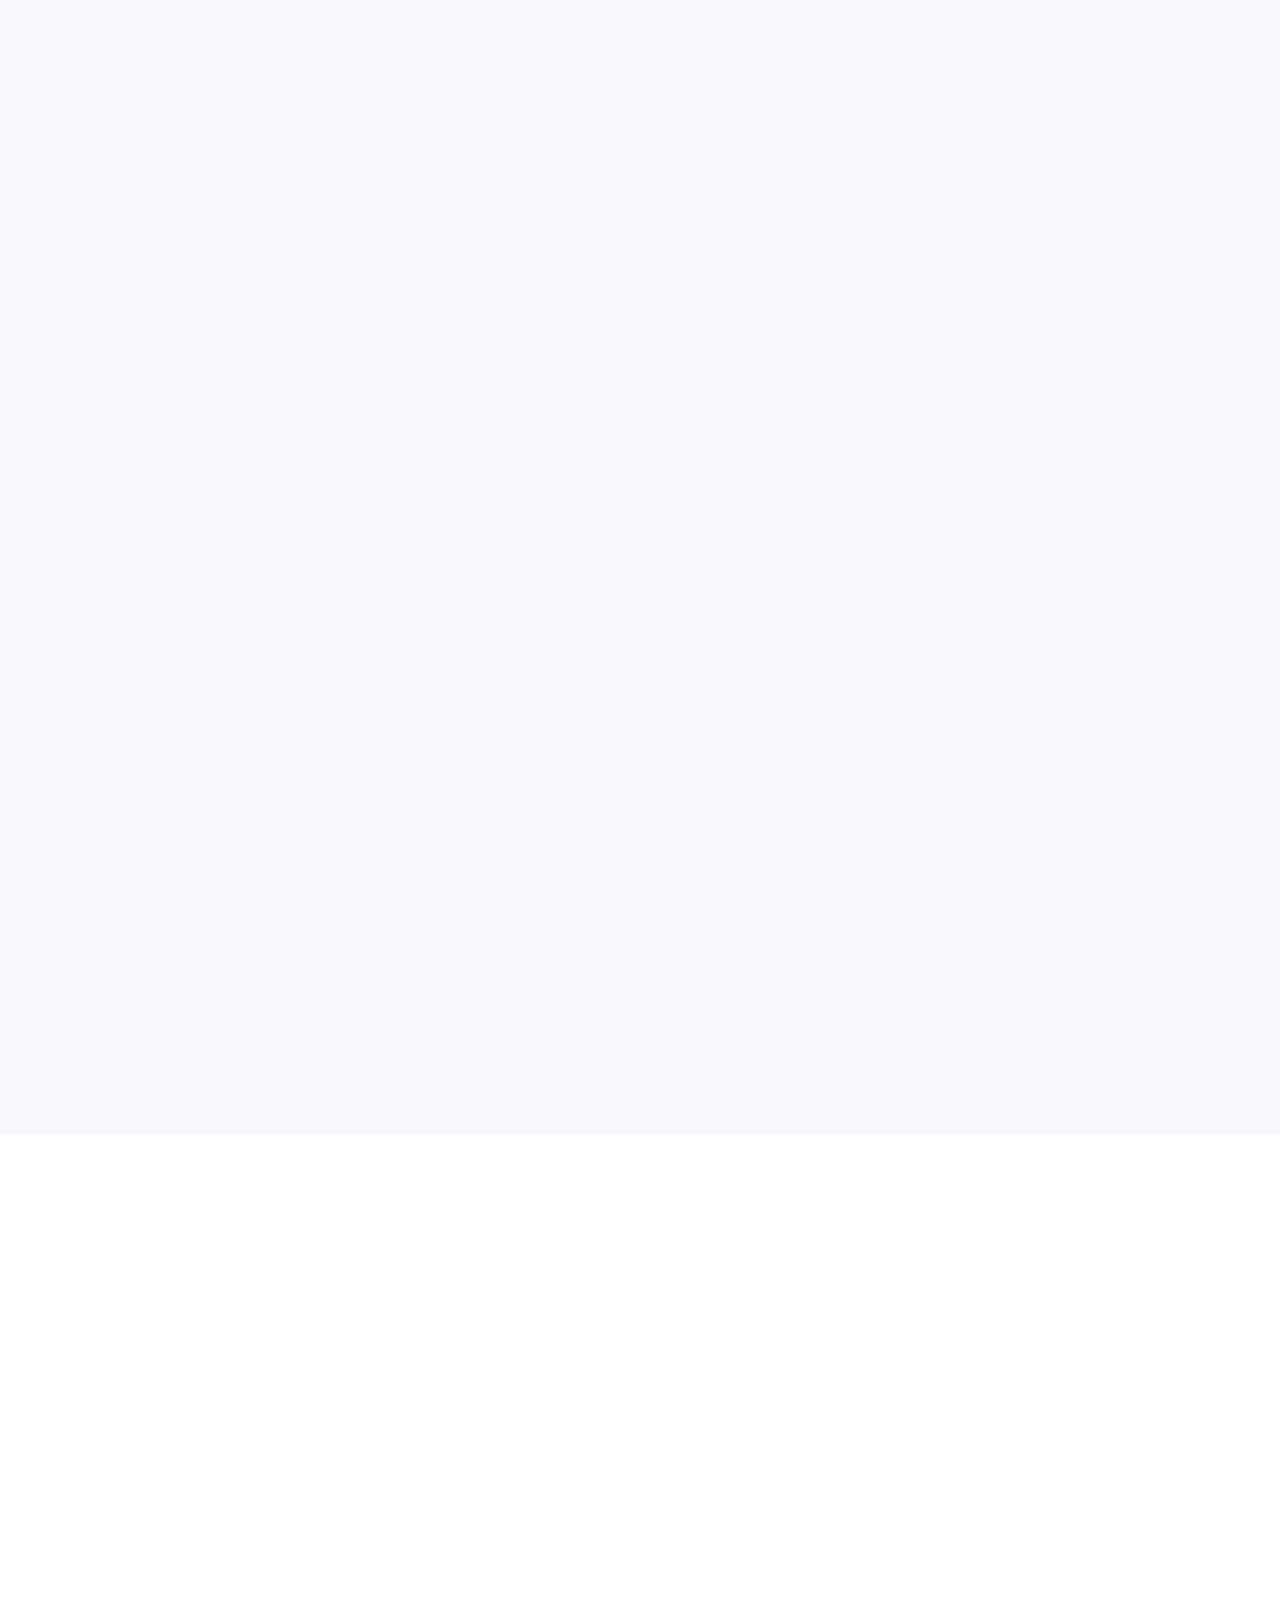
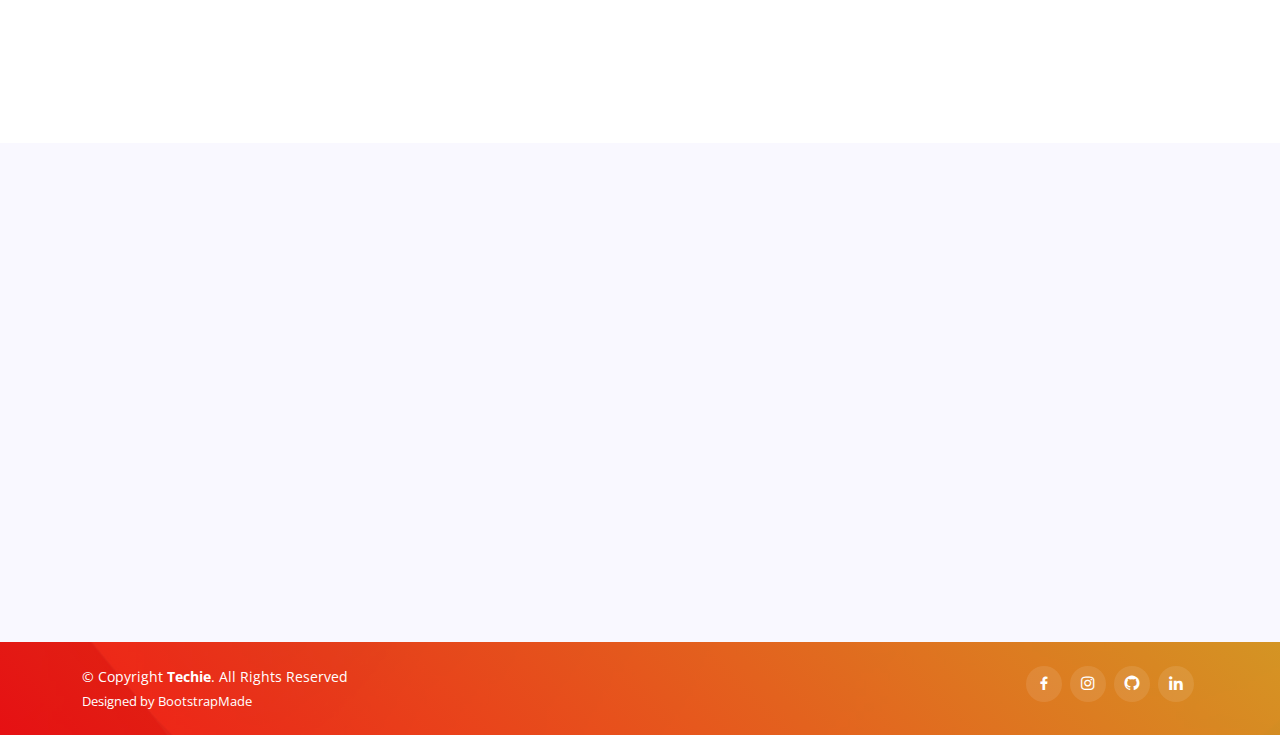
==== commit 00dc518f: "removed cookiebot" ====
--- a/index.html
+++ b/index.html
@@ -27,6 +27,9 @@
   <!-- Template Main CSS File -->
   <link href="assets/css/style.css" rel="stylesheet">
   <link href="assets/css/screen.css" rel="stylesheet">
+
+  <!-- Cookies 
+  <script type="text/javascript" charset="UTF-8" src="//cdn.cookie-script.com/s/796eb747cdbaa8311187413856a5a1fb.js"></script>-->
 
   <!-- =======================================================
   * Template Name: Techie
--- a/assets/css/screen.css
+++ b/assets/css/screen.css
@@ -1,5 +1,6 @@
 #hero{
     background: linear-gradient(45deg, rgb(228 11 11 / 90%) 0%, rgb(0 0 0 / 90%) 100%), url(../img/hero-bg.jpg) center center no-repeat;
+    background-size: cover;
 }
 #header.header-scrolled, #header.header-inner-pages{
     background: rgb(185 6 6 / 80%);
@@ -94,11 +95,7 @@
 #features{
     max-width: 55%;
 }
-@media screen and (min-width: 992px) {
-    #features{
-        margin-left: 8rem;
-    }
-}
+
     
 #contactme{
     margin-bottom: 2rem;
@@ -127,9 +124,20 @@
     display: flex;
 }
 #feature-div img{
-    margin: 0 auto;
+    margin: auto;
 }
 #about 
 {
     padding: 8rem 0;   
+}
+@media screen and (min-width: 992px) {
+    #features{
+        margin-left: 8rem;
+    }
+}
+@media screen and (max-width: 991px) {
+    #feature-div {
+        padding-bottom: 4rem;
+    }
+
 }